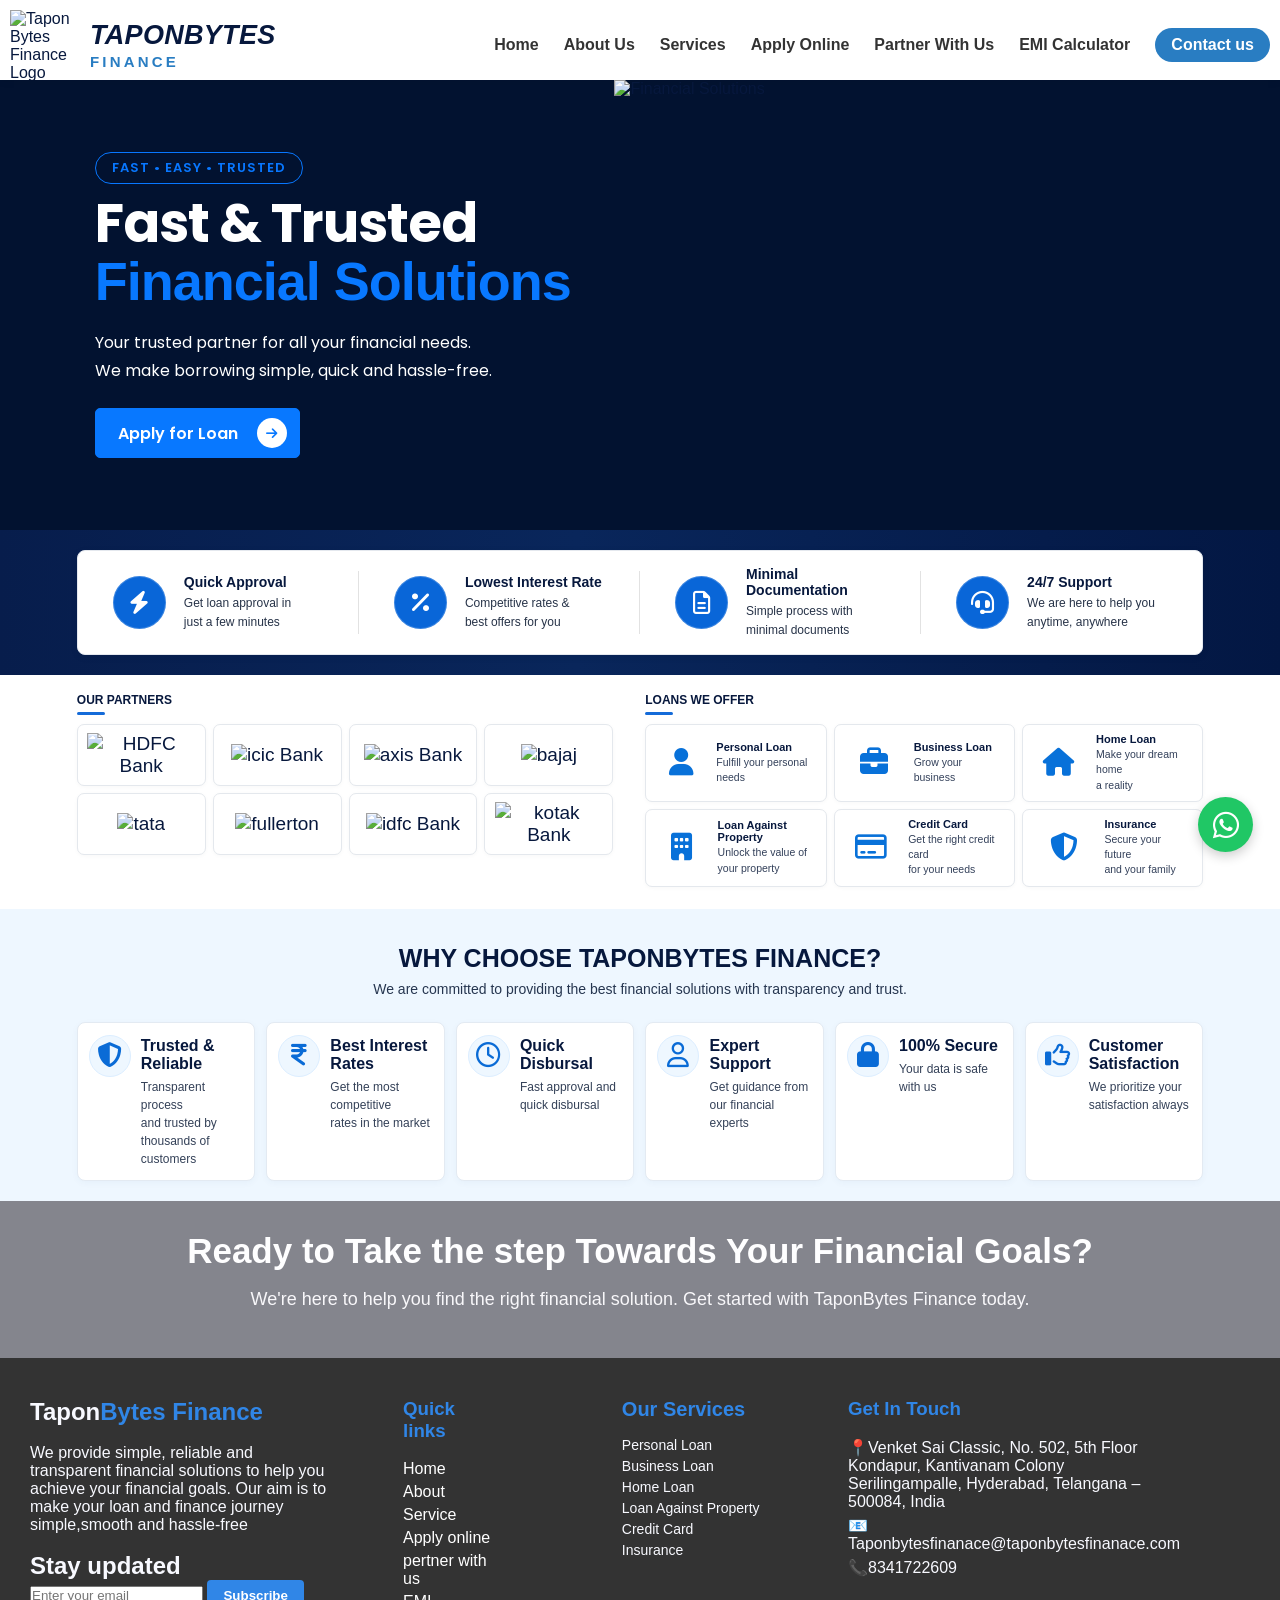
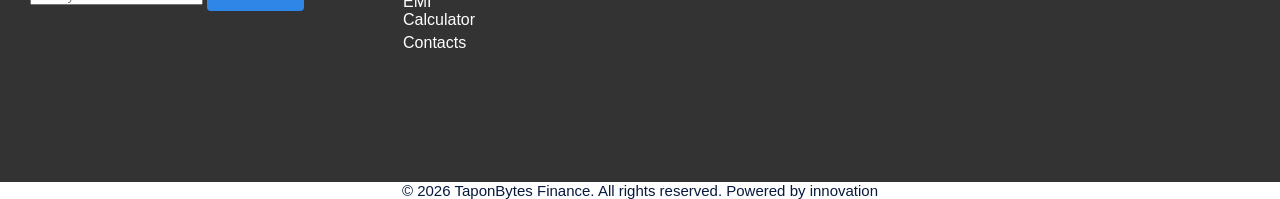
==== index.html @ bf4d99b8 "Add files via upload" ====
<!DOCTYPE html>
<html lang="en">

<head>
    <meta charset="UTF-8">
    <meta name="viewport" content="width=device-width, initial-scale=1.0">

    <title>Tapon Bytes Finance</title>

    <!-- Google Fonts -->
    <link href="https://fonts.googleapis.com/css2?family=Poppins:wght@400;500;600;700&display=swap"
        rel="stylesheet">

    <!-- Font Awesome -->
    <link rel="stylesheet"
        href="https://cdnjs.cloudflare.com/ajax/libs/font-awesome/6.5.0/css/all.min.css">

    <!-- CSS -->
    <link rel="stylesheet" href="style.css">

    <!-- Google Analytics -->
    <script async src="https://www.googletagmanager.com/gtag/js?id=G-P3LMZPN0XS"></script>
    <script>
        window.dataLayer = window.dataLayer || [];

        function gtag() {
            dataLayer.push(arguments);
        }

        gtag('js', new Date());
        gtag('config', 'G-P3LMZPN0XS');
    </script>
</head>

<body>
    <header>
        <div class="nav-bar">
            <!-- LOGO -->
            <div class="logo">
                <img src="img/logo-img.png" alt="Tapon Bytes Finance Logo" class="logo-image">

                <div class="logo-text">
                    <div class="brand-name">
                        <span>TAPON</span><span>BYTES</span>
                    </div>
                    <div class="brand-subtitle">
                        FINANCE
                    </div>
                </div>
            </div>


            <!-- HAMBURGER -->

            <div class="hamburger"
                onclick="toggleMenu()">
               <i class="fa-solid fa-bars"></i>
            </div>


            <!-- NAVIGATION LINKS -->

            <nav class="navbar-links"
                id="navLinks">
                <a class="a-element active"
                    href="#Home">
                    Home
                </a>

                <a class="a-element"
                    href="aboutus.html">
                    About Us
                </a>

                <a class="a-element"
                    href="#Services">
                    Services
                </a>

                <a class="a-element"
                    href="apply.html">
                    Apply Online
                </a>

                <a class="a-element"
                    href="partner.html">
                    Partner With Us
                </a>

                <a class="a-element"
                    href="EMI.html">
                    EMI Calculator
                </a>

                <a class="a-element"
                    href="contact.html">
                    Contact us
                </a>

               
            </nav>
        </div>
    </header>


    <!-- ========================= JAVASCRIPT ========================== -->

    <script>
        function toggleMenu() {
            document
                .getElementById("navLinks")
                .classList
                .toggle("show");
        }

    </script>
</body>
</html>

<!-- ======   HOME / HERO SECTION =============== -->

<section class="home-section" id="Home">
    <div class="home-container">

        <!-- LEFT CONTENT -->
        <div class="home-content">

            <div class="home-heading">
                FAST • EASY • TRUSTED
            </div>

            <h1>
                Fast &amp; Trusted
                <span>Financial Solutions</span>
            </h1>

            <p>
                Your trusted partner for all your financial needs.<br>
                We make borrowing simple, quick and hassle-free.
            </p>

            <div class="home-buttons">

                <a href="apply.html" class="apply-btn">
                    Apply for Loan
                    <span class="arrow-circle">
                        <i class="fa-solid fa-arrow-right"></i>
                    </span>
                </a>

            </div>

        </div>


        <!-- RIGHT IMAGE -->
        <div class="home-image">

            <img src="img/homebg-img.jpg"
                 alt="Financial Solutions"
                 class="hero-image">

        </div>

    </div>

</section>


    <!-- Google Font -->
    <link rel="preconnect" href="https://fonts.googleapis.com">
    <link rel="preconnect" href="https://fonts.gstatic.com" crossorigin>
    <link href="https://fonts.googleapis.com/css2?family=Poppins:wght@400;500;600;700&display=swap" rel="stylesheet">

    <!-- Font Awesome -->
    <link rel="stylesheet"
          href="https://cdnjs.cloudflare.com/ajax/libs/font-awesome/6.5.2/css/all.min.css">

    <link rel="stylesheet" href="style.css">
</head>

<body>

<!-- ================= TOP FEATURES ================= -->

<section class="top-area">

    <div class="feature-container">

        <div class="feature-item">
            <div class="feature-icon">
                <i class="fa-solid fa-bolt"></i>
            </div>

            <div class="feature-text">
                <h4>Quick Approval</h4>
                <p>Get loan approval in<br>just a few minutes</p>
            </div>
        </div>


        <div class="feature-item">
            <div class="feature-icon">
                <i class="fa-solid fa-percent"></i>
            </div>

            <div class="feature-text">
                <h4>Lowest Interest Rate</h4>
                <p>Competitive rates &<br>best offers for you</p>
            </div>
        </div>


        <div class="feature-item">
            <div class="feature-icon">
                <i class="fa-regular fa-file-lines"></i>
            </div>

            <div class="feature-text">
                <h4>Minimal Documentation</h4>
                <p>Simple process with<br>minimal documents</p>
            </div>
        </div>


        <div class="feature-item">
            <div class="feature-icon">
                <i class="fa-solid fa-headset"></i>
            </div>

            <div class="feature-text">
                <h4>24/7 Support</h4>
                <p>We are here to help you<br>anytime, anywhere</p>
            </div>
        </div>

    </div>

</section>


<!-- ================= PARTNERS + LOANS ================= -->

<section class="middle-section">

    <div class="middle-container">

        <!-- OUR PARTNERS -->

        <div class="partners-section" id="Services">


            <div class="section-title">
                <h3>OUR PARTNERS</h3>
                <span></span>
            </div>


            <div class="partners-grid">

                <div class="partner-card hdfc">
                        <img src = "img/hdfc-logo.jpg" alt="HDFC Bank">
                    
                </div>

                <div class="partner-card icici">
                    <img src = "img/icic-logo.png" alt="icic Bank">
                </div>

                <div class="partner-card axis">
                    <img src = "img/axis-logo (2).png" alt="axis Bank">
                </div>

                <div class="partner-card bajaj">
                    <img src = "img/bajaj -logo (2).png" alt="bajaj">
                </div>


                <div class="partner-card tata">
                    <img src = "img/tata-logo.webp" alt="tata">
                </div>

                <div class="partner-card fullerton">
                    <img src = "img/fullerton-logo.webp" alt="fullerton">

                </div>

                <div class="partner-card idfc">
                    <img src = "img/idfc-logo (2).jpg" alt="idfc Bank">
                </div>

                <div class="partner-card kotak">
                    <img src = "img/kotak-logo.png" alt="kotak Bank">
                </div>

            </div>

           
        </div>


        <!-- LOANS -->

        <div class="loans-section">

            <div class="section-title">
                <h3>LOANS WE OFFER</h3>
                <span></span>
            </div>


            <div class="loans-grid">

                <div class="loan-card">
                    <div class="loan-icon">
                        <i class="fa-solid fa-user"></i>
                    </div>

                    <div>
                        <h4>Personal Loan</h4>
                        <p>Fulfill your personal needs</p>
                    </div>
                </div>


                <div class="loan-card">
                    <div class="loan-icon">
                        <i class="fa-solid fa-briefcase"></i>
                    </div>

                    <div>
                        <h4>Business Loan</h4>
                        <p>Grow your business</p>
                    </div>
                </div>


                <div class="loan-card">
                    <div class="loan-icon">
                        <i class="fa-solid fa-house"></i>
                    </div>

                    <div>
                        <h4>Home Loan</h4>
                        <p>Make your dream home<br>a reality</p>
                    </div>
                </div>


                <div class="loan-card">
                    <div class="loan-icon">
                        <i class="fa-solid fa-building"></i>
                    </div>

                    <div>
                        <h4>Loan Against Property</h4>
                        <p>Unlock the value of<br>your property</p>
                    </div>
                </div>


                <div class="loan-card">
                    <div class="loan-icon">
                        <i class="fa-regular fa-credit-card"></i>
                    </div>

                    <div>
                        <h4>Credit Card</h4>
                        <p>Get the right credit card<br>for your needs</p>
                    </div>
                </div>


                <div class="loan-card">
                    <div class="loan-icon">
                        <i class="fa-solid fa-shield-halved"></i>
                    </div>

                    <div>
                        <h4>Insurance</h4>
                        <p>Secure your future<br>and your family</p>
                    </div>
                </div>

            </div>

        </div>

    </div>

</section>


 


<!-- ================= WHY CHOOSE US ================= -->

<section class="why-section">

    <div class="why-container">

        <div class="why-heading">

            <h2>WHY CHOOSE TAPONBYTES FINANCE?</h2>

            <p>
                We are committed to providing the best financial solutions
                with transparency and trust.
            </p>

        </div>


        <div class="benefits-grid">

            <div class="benefit-card">

                <div class="benefit-icon">
                    <i class="fa-solid fa-shield-halved"></i>
                </div>

                <div>
                    <h4>Trusted & Reliable</h4>
                    <p>
                        Transparent process<br>
                        and trusted by<br>
                        thousands of customers
                    </p>
                </div>

            </div>


            <div class="benefit-card">

                <div class="benefit-icon">
                    <i class="fa-solid fa-indian-rupee-sign"></i>
                </div>

                <div>
                    <h4>Best Interest Rates</h4>
                    <p>
                        Get the most competitive<br>
                        rates in the market
                    </p>
                </div>

            </div>


            <div class="benefit-card">

                <div class="benefit-icon">
                    <i class="fa-regular fa-clock"></i>
                </div>

                <div>
                    <h4>Quick Disbursal</h4>
                    <p>
                        Fast approval and<br>
                        quick disbursal
                    </p>
                </div>

            </div>


            <div class="benefit-card">

                <div class="benefit-icon">
                    <i class="fa-regular fa-user"></i>
                </div>

                <div>
                    <h4>Expert Support</h4>
                    <p>
                        Get guidance from<br>
                        our financial experts
                    </p>
                </div>

            </div>


            <div class="benefit-card">

                <div class="benefit-icon">
                    <i class="fa-solid fa-lock"></i>
                </div>

                <div>
                    <h4>100% Secure</h4>
                    <p>
                        Your data is safe<br>
                        with us
                    </p>
                </div>

            </div>


            <div class="benefit-card">

                <div class="benefit-icon">
                    <i class="fa-regular fa-thumbs-up"></i>
                </div>

                <div>
                    <h4>Customer Satisfaction</h4>
                    <p>
                        We prioritize your<br>
                        satisfaction always
                    </p>
                </div>

            </div>

        </div>

    </div>

</section>


<!-- ================= WHATSAPP ================= -->

<a href="#" class="whatsapp">
    <i class="fa-brands fa-whatsapp"></i>
</a>

<!-- Ready to start your project-->

<div class="Ready-to-start">
    <h2>Ready to Take the step Towards Your Financial Goals?</h2><br>
    <p>We're here to help you find the right financial solution. Get started with TaponBytes Finance today.</p><br>
  </div>
  
  <!--Footer-->
  <div class="Footer-container">
    <div class="Footer">
      <div class="Footer-heading Footer-1">
        <h2>Tapon<span>Bytes Finance</span></h2><br>
        <p>We provide simple, reliable and transparent financial solutions to help you achieve your financial goals. Our aim is to make your loan and finance journey simple,smooth and hassle-free</p><br>
  
        <div class="subscribe-container">
          <h2>Stay updated</h2>
          <form action="https://formsubmit.co/nfct.tap@gmail.com" method="POST" class="subscribe-form">
            <input type="email"  name="email" placeholder="Enter your email" required>
            
            <button class="subscribe-btn" type="submit">Subscribe</button>
  
            <!-- Hidden settings -->
            <input type="hidden" name="_next" value="https://www.taponbytes.com/thankyou.html">
            <input type="hidden" name="_captcha" value="false">
            <input type="hidden" name="_subject" value="🔔New Subscriber Alert">
          </form>
        </div>
      </div>
  
  
  <!--Quick links-->
  <div class="Footer-heading Footer-2">
    <h3>Quick links</h3><br>
    <ul>
      <li><a href=#Home>Home</a></li>
      <li><a href=aboutus.html>About</a></li>
      <li><a href=services>Service</a></li>
      <li><a href=Apply.html online>Apply online</a></li>
      <li><a href=partner.html with us>pertner with us</a></li>
      <li><a href=EMI.html calculator>EMI Calculator</a></li>
      <li><a href=contact.html>Contacts</a></li>
    </ul>
  </div>
  
  
  <div class="Footer-heading Footer-3">
    <h3>Our Services</h3><br>
    <ul>
      <li>Personal Loan</li>
      <li>Business Loan</li>
      <li>Home Loan</li>
      <li>Loan Against Property</li>
      <li>Credit Card</li>
      <li>Insurance</li>
    </ul>
  </div>
  
  
  <div class="Footer-heading Footer-4">
    <h3>Get In Touch</h3><br>
    <ul>
      <li>📍Venket Sai Classic, No. 502, 5th Floor Kondapur, Kantivanam Colony Serilingampalle, Hyderabad, Telangana – 500084, India</li>
      <li>📧 Taponbytesfinanace@taponbytesfinanace.com</li>
      <li>📞8341722609</li>
  
    </ul>
  </div>
  
  </div>
  </div>
  
  <div class="Footer-bottom">
    <p>© 2026 TaponBytes Finance. All rights reserved. Powered by innovation </p>
  </div>
    
    <script>
      const menu = document.querySelector('.navbar-links');
      const links = document.querySelectorAll('.a-element');
      const toggleBtn = document.querySelector('.hamburger'); // your hamburger button
    
      links.forEach(link => {
        link.addEventListener('click', () => {
         menu.classList.remove('show') //update hamburger icon
        });
      });
    </script>
---- style.css ----
/* =========================================================
   RESET AND BASE STYLES
========================================================= */

html,
body {
  margin: 0;
  padding: 0;
  overflow-x: hidden;
}

* {
  box-sizing: border-box;
  font-family: 'Segoe UI', sans-serif;
}

body {
  background: #f9f9f9;
}


/* =========================================================
   HEADER
========================================================= */

header {
  background-color: #ffffff;
  padding-left: 10px;
  padding-top: 10px;
  padding-right: 10px;
  box-shadow: 0 2px 8px rgba(0, 0, 0, 0.05);
  position: sticky;
  top: 0;
  z-index: 999;
}


/* =========================================================
   NAVBAR
========================================================= */

.nav-bar {
  display: flex;
  justify-content: space-between;
  align-items: center;
  flex-wrap: wrap;
}


/* =========================================================
   LOGO
========================================================= */

.logo {
  display: flex;
  align-items: center;
  gap: 10px;
}

.logo-image {
  width: 70px;
  height: 70px;
  object-fit: contain;
}

.logo-text {
  display: flex;
  flex-direction: column;
  align-items: flex-start;
}


/* TaponBytes */

.brand-name {
  display: flex;
  align-items: baseline;
  font-family: 'Montserrat', sans-serif;
  font-size: 27px;
  font-weight: 700;
  font-style: italic;
  line-height: 1;
  letter-spacing: 0.3px;
  white-space: nowrap;
}


/* Tapon */

.brand-name .tapon {
  color: #1768B3;
}


/* Bytes */

.brand-name .bytes {
  color: #1675C9;
}


/* Finance */

.brand-subtitle {
  margin-top: 5px;
  font-family: 'Montserrat', sans-serif;
  font-size: 15px;
  font-weight: 600;
  font-style: normal;
  line-height: 1;
  letter-spacing: 3.2px;
  color: #297DC2;
  text-transform: uppercase;
}


/* =========================================================
   HAMBURGER
========================================================= */

.hamburger {
  display: none;
  font-size: 28px;
  cursor: pointer;
  color: #333333;
}


/* =========================================================
   DESKTOP NAVIGATION
========================================================= */

.navbar-links {
  display: flex;
  align-items: center;
  gap: 25px;
}

.a-element {
  text-decoration: none;
  color: #333333;
  font-weight: bold;
  transition: color 0.3s ease;
}

.a-element:hover {
  color: rgb(41, 125, 194);
}


/* Login Button */

.a-element:last-child {
  background-color: rgb(41, 125, 194);
  color: #ffffff;
  padding: 8px 16px;
  border-radius: 30px;
  font-weight: bold;
  text-align: center;
}

.a-element:last-child:hover {
  background-color: #5b33ec;
}


/* =========================================================
   TABLET NAVBAR
   769px - 1024px
========================================================= */

@media screen and (min-width: 769px) and (max-width: 1024px) {

  header {
    padding-left: 15px;
    padding-right: 15px;
  }

  .nav-bar {
    flex-wrap: nowrap;
  }

  .logo {
    gap: 8px;
  }

  .logo-image {
    width: 60px;
    height: 60px;
  }

  .brand-name {
    font-size: 23px;
    letter-spacing: 0.2px;
  }

  .brand-subtitle {
    margin-top: 4px;
    font-size: 13px;
    letter-spacing: 2.7px;
  }

  .navbar-links {
    gap: 15px;
  }

  .a-element {
    font-size: 14px;
  }

  .a-element:last-child {
    padding: 7px 12px;
  }
}


/* =========================================================
   MOBILE NAVBAR
   Up to 768px
========================================================= */

@media screen and (max-width: 768px) {

  header {
    padding-left: 10px;
    padding-right: 10px;
  }

  .nav-bar {
    min-height: 65px;
    flex-wrap: nowrap;
  }

  .logo {
    gap: 6px;
    margin-right: auto;
  }

  .logo-image {
    width: 48px;
    height: 48px;
  }

  .brand-name {
    font-size: 20px;
    line-height: 1;
    letter-spacing: 0.1px;
  }

  .brand-subtitle {
    margin-top: 4px;
    font-size: 11px;
    letter-spacing: 2.2px;
  }

  .hamburger {
    display: block;
    margin-left: 15px;
    padding-right: 5px;
    font-size: 26px;
    cursor: pointer;
  }

  .navbar-links {
    display: none;
    flex-direction: column;
    position: absolute;
    top: 70px;
    right: 10px;

    background-color: #ffffff;

    width: 200px;
    padding: 20px;

    box-shadow: -2px 4px 8px rgba(0, 0, 0, 0.15);

    border-radius: 8px;
    z-index: 999;
    gap: 5px;
  }

  .navbar-links.show {
    display: flex;
  }

  .a-element {
    width: 100%;
    padding: 10px 0;
    text-align: center;
  }

  .a-element:last-child {
    width: 100%;
    text-align: center;
  }
}


/* =========================================================
   SMALL MOBILE NAVBAR
   Up to 400px
========================================================= */

@media screen and (max-width: 400px) {

  .logo {
    gap: 5px;
  }

  .logo-image {
    width: 42px;
    height: 42px;
  }

  .brand-name {
    font-size: 18px;
    letter-spacing: 0;
  }

  .brand-subtitle {
    margin-top: 3px;
    font-size: 10px;
    letter-spacing: 1.8px;
  }

  .hamburger {
    font-size: 24px;
  }

  .navbar-links {
    width: 180px;
  }
}


/* =========================================================
   HOME / HERO SECTION
========================================================= */

.home-section {
  width: 100%;
  min-height: 450px;
  background-color: #021230;
  position: relative;
  overflow: hidden;
}

.home-container {
  width: 100%;
  max-width: 1536px;
  min-height: 450px;
  margin: 0 auto;

  display: flex;
  align-items: center;
  position: relative;
}


/* LEFT CONTENT */

.home-content {
  width: 50%;
  padding-left: 7.4%;
  position: relative;
  z-index: 5;
}


/* Small Badge */

.home-heading {
  display: inline-block;

  border: 1px solid #0877ff;
  border-radius: 20px;

  padding: 5px 16px;

  color: #0877ff;

  font-family: 'Poppins', sans-serif;
  font-size: 13px;
  font-weight: 600;

  letter-spacing: 1px;

  margin-bottom: 10px;
}


/* Main Heading */

.home-content h1 {
  margin: 0;

  color: #ffffff;

  font-family: 'Poppins', sans-serif;

  font-size: 54px;
  line-height: 1.08;

  font-weight: 700;

  letter-spacing: -1px;
}

.home-content h1 span {
  display: block;
  color: #0878ff;
  font-weight: 700;
}


/* Description */

.home-content p {
  margin-top: 18px;
  margin-bottom: 22px;

  color: #ffffff;

  font-family: 'Poppins', sans-serif;

  font-size: 16px;
  line-height: 1.8;

  font-weight: 400;
}


/* =========================================================
   HOME BUTTONS
========================================================= */

.home-buttons {
  display: flex;
  align-items: center;
  gap: 25px;
}


/* Apply Button */

.apply-btn {
  min-width: 205px;
  height: 50px;

  padding: 0 12px 0 22px;

  display: flex;
  align-items: center;
  justify-content: space-between;

  background: #0878ff;
  color: #ffffff;

  border: 1px solid #0878ff;
  border-radius: 5px;

  text-decoration: none;

  font-family: 'Poppins', sans-serif;
  font-size: 16px;
  font-weight: 600;

  transition: 0.3s ease;
}

.apply-btn:hover {
  background: #0066df;
}


/* Arrow Circle */

.arrow-circle {
  width: 30px;
  height: 30px;

  border-radius: 50%;

  background: #ffffff;

  display: flex;
  align-items: center;
  justify-content: center;

  color: #0878ff;

  font-size: 13px;
}


/* Eligibility Button */

.eligibility-btn {
  min-width: 215px;
  height: 50px;

  padding: 0 12px 0 22px;

  display: flex;
  align-items: center;
  justify-content: space-between;

  background: transparent;

  color: #ffffff;

  border: 1px solid #0878ff;
  border-radius: 5px;

  text-decoration: none;

  font-family: 'Poppins', sans-serif;
  font-size: 16px;
  font-weight: 500;

  transition: 0.3s ease;
}

.eligibility-btn:hover {
  background: rgba(8, 120, 255, 0.15);
}




/* =========================================================
   HOME IMAGE
========================================================= */

.home-image {
  width: 52%;
  height: 450px;

  position: absolute;
  right: 0;
  top: 0;

  display: flex;
  align-items: center;
  justify-content: flex-end;
}

.hero-image {
  width: 100%;
  height: 100%;

  object-fit: cover;
  object-position: center;

  display: block;
}


/* =========================================================
   HOME TABLET
   769px - 1024px
========================================================= */

@media screen and (min-width: 769px) and (max-width: 1024px) {

  .home-section {
    min-height: 420px;
  }

  .home-container {
    min-height: 420px;
  }

  .home-content {
    width: 56%;
    padding-left: 5%;
    z-index: 10;
  }

  .home-heading {
    font-size: 11px;
    padding: 4px 12px;
    margin-bottom: 8px;
  }

  .home-content h1 {
    font-size: 40px;
    line-height: 1.1;
  }

  .home-content p {
    font-size: 14px;
    line-height: 1.6;

    margin-top: 15px;
    margin-bottom: 20px;
  }

  .home-buttons {
    gap: 12px;
  }

  .apply-btn,
  .eligibility-btn {
    min-width: 170px;
    height: 45px;

    font-size: 13px;
    padding-left: 15px;
  }

  .arrow-circle,
  .calculator-circle {
    width: 26px;
    height: 26px;

    font-size: 11px;
  }

 
}


/* =========================================================
   HOME MOBILE
   0px - 768px
========================================================= */

@media screen and (max-width: 768px) {

  .home-section {
    min-height: auto;
    background: #061d4f;
  }

  .home-container {
    min-height: auto;

    display: flex;
    flex-direction: column;

    align-items: stretch;
  }

  .home-content {
    width: 100%;

    padding: 45px 25px 30px;

    text-align: center;

    z-index: 10;
  }

  .home-heading {
    font-size: 10px;

    padding: 4px 12px;

    margin-bottom: 12px;
  }

  .home-content h1 {
    font-size: 34px;

    line-height: 1.15;

    letter-spacing: -0.5px;
  }

  .home-content h1 span {
    margin-top: 2px;
  }

  .home-content p {
    font-size: 14px;

    line-height: 1.7;

    margin-top: 15px;
    margin-bottom: 25px;
  }

  .home-content p br {
    display: none;
  }

  .home-buttons {
    width: 100%;

    display: flex;

    flex-direction: column;

    align-items: center;

    gap: 12px;
  }

  .apply-btn,
  .eligibility-btn {
    width: 230px;

    min-width: 230px;

    height: 48px;

    font-size: 14px;
  }

  
}


/* =========================================================
   HOME SMALL MOBILE
========================================================= */

@media screen and (max-width: 400px) {

  .home-content {
    padding: 35px 18px 25px;
  }

  .home-content h1 {
    font-size: 29px;
  }

  .home-content p {
    font-size: 13px;
  }

  .apply-btn,
  .eligibility-btn {
    width: 215px;
    min-width: 215px;
  }
}


/* =========================================================
   GLOBAL RESET FOR MAIN CONTENT
========================================================= */

* {
  margin: 0;
  padding: 0;
  box-sizing: border-box;
}

body {
  font-family: "Poppins", sans-serif;
  color: #07183d;
  background: #ffffff;
}

a {
  text-decoration: none;
}

button {
  font-family: inherit;
}


/* =========================================================
   TOP FEATURES
========================================================= */

.top-area {
  min-height: 120px;

  padding: 20px 6%;

  background:
    linear-gradient(
      90deg,
      #071d4c 0%,
      #09265b 45%,
      #031743 100%
    );
}

.feature-container {
  max-width: 1360px;
  min-height: 100px;

  margin: 0 auto;

  background: #ffffff;

  border: 1px solid #e4e8ee;
  border-radius: 8px;

  display: grid;

  grid-template-columns: repeat(4, 1fr);

  box-shadow: 0 2px 8px rgba(0, 0, 0, 0.06);
}

.feature-item {
  display: flex;
  align-items: center;

  padding: 15px 35px;

  position: relative;
}

.feature-item:not(:last-child)::after {
  content: "";

  position: absolute;

  right: 0;
  top: 20px;
  bottom: 20px;

  width: 1px;

  background: #e2e2e2;
}

.feature-icon {
  width: 53px;
  height: 53px;

  min-width: 53px;

  border-radius: 50%;

  background: #0966d8;

  display: flex;
  align-items: center;
  justify-content: center;

  color: white;

  font-size: 23px;

  margin-right: 18px;

  box-shadow:
    inset 0 0 0 1px rgba(255,255,255,.2);
}

.feature-text h4 {
  font-size: 14px;
  font-weight: 700;

  color: #07183d;

  margin-bottom: 4px;
}

.feature-text p {
  font-size: 12px;

  line-height: 1.55;

  color: #273348;
}


/* =========================================================
   MIDDLE SECTION
========================================================= */

.middle-section {
  background: #ffffff;

  padding: 18px 6% 22px;
}

.middle-container {
  max-width: 1360px;

  margin: 0 auto;

  display: grid;

  grid-template-columns:
    minmax(0, 1fr)
    minmax(0, 1.04fr);

  gap: 32px;
}


/* =========================================================
   SECTION TITLE
========================================================= */

.section-title {
  margin-bottom: 9px;
}

.section-title h3 {
  font-size: 12px;

  font-weight: 700;

  color: #07183d;

  margin-bottom: 5px;
}

.section-title span {
  display: block;

  width: 28px;
  height: 3px;

  background: #146bd9;

  border-radius: 5px;
}


/* =========================================================
   PARTNERS
========================================================= */

.partners-grid {
  display: grid;

  grid-template-columns: repeat(4, 1fr);

  gap: 7px;
}

.partner-card {
  height: 62px;

  border: 1px solid #e4e8ed;

  border-radius: 7px;

  background: #ffffff;

  display: flex;
  align-items: center;
  justify-content: center;

  text-align: center;

  box-shadow: 0 1px 4px rgba(0,0,0,.03);

  font-size: 19px;
}

.partner-card strong {
  font-weight: 700;
}

.partner-card small {
  display: block;

  font-size: 12px;
}

.partner-card img {
  max-width: 85%;
  max-height: 180px;

  object-fit: contain;
}


/* =========================================================
   LOANS
========================================================= */

.loans-grid {
  display: grid;

  grid-template-columns: repeat(3, 1fr);

  gap: 7px;
}

.loan-card {
  min-height: 62px;

  border: 1px solid #e4e8ed;

  border-radius: 7px;

  padding: 8px 12px;

  display: flex;
  align-items: center;

  background: #ffffff;

  box-shadow: 0 1px 4px rgba(0,0,0,.03);
}

.loan-icon {
  width: 58px;

  min-width: 28px;

  font-size: 28px;

  color: #0871d9;

  margin-right: 12px;

  text-align: center;
}

.loan-card h4 {
  font-size: 11px;

  font-weight: 700;

  color: #07183d;

  margin-bottom: 2px;
}

.loan-card p {
  font-size: 10.5px;

  line-height: 1.45;

  color: #33405a;
}


/* =========================================================
   WHY CHOOSE SECTION
========================================================= */

.why-section {
  background: #eef7ff;

  /*
     THIS IS THE IMPORTANT CHANGE:
     More space above the heading.
  */
  padding: 35px 6% 20px;
}

.why-container {
  max-width: 1360px;

  margin: 0 auto;
}

.why-heading {
  text-align: center;

  margin-bottom: 25px;
}

.why-heading h2 {
  font-size: 25px;

  font-weight: 700;

  color: #06183d;

  margin: 0 0 8px;
}

.why-heading p {
  font-size: 14px;

  color: #263650;

  margin: 0;
}


/* =========================================================
   BENEFITS
========================================================= */

.benefits-grid {
  display: grid;

  grid-template-columns: repeat(6, 1fr);

  gap: 11px;
}

.benefit-card {
  min-height: 95px;

  background: #ffffff;

  border: 1px solid #e3eaf2;

  border-radius: 8px;

  display: flex;

  align-items: flex-start;

  padding: 12px 11px;

  box-shadow:
    0 2px 7px rgba(31, 82, 130, .04);
}

.benefit-icon {
  width: 42px;
  height: 42px;

  min-width: 42px;

  border-radius: 50%;

  background: #eef7ff;

  border: 1px solid #dceeff;

  color: #0a6bd6;

  display: flex;
  align-items: center;
  justify-content: center;

  font-size: 25px;

  margin-right: 10px;
}

.benefit-card h4 {
  font-size: 16px;

  font-weight: 700;

  color: #07183d;

  margin: 2px 0 5px;
}

.benefit-card p {
  font-size: 12px;

  line-height: 1.5;

  color: #344158;
}


/* =========================================================
   WHATSAPP
========================================================= */

.whatsapp {
  position: fixed;

  right: 27px;
  bottom: 48px;

  width: 55px;
  height: 55px;

  border-radius: 50%;

  background: #20c765;

  color: white;

  display: flex;
  align-items: center;
  justify-content: center;

  font-size: 30px;

  box-shadow:
    0 4px 12px rgba(0,0,0,.2);

  z-index: 1000;
}

.whatsapp:hover {
  transform: scale(1.06);
}





/* =========================================================
   LARGE TABLET
   1024px - 1200px
========================================================= */

@media (max-width: 1200px) {

  .top-area,
  .middle-section,
  .why-section {
    padding-left: 3%;
    padding-right: 3%;
  }

  /*
     Keep proper top gap for WHY section
  */
  .why-section {
    padding-top: 35px;
  }

  .feature-item {
    padding: 15px 20px;
  }

  .feature-icon {
    width: 48px;
    height: 48px;

    min-width: 48px;

    font-size: 20px;

    margin-right: 12px;
  }

  .feature-text h4 {
    font-size: 12px;
  }

  .feature-text p {
    font-size: 10px;
  }

  .middle-container {
    gap: 18px;
  }

  .benefit-card {
    padding: 10px 8px;
  }

  .benefit-icon {
    width: 35px;
    height: 35px;

    min-width: 35px;

    font-size: 15px;

    margin-right: 7px;
  }
}


/* =========================================================
   TABLET
   768px - 1023px
========================================================= */

@media (max-width: 1023px) {

  .top-area {
    padding: 15px 2%;
  }

  .feature-container {
    grid-template-columns: repeat(2, 1fr);

    min-height: auto;
  }

  .feature-item {
    min-height: 82px;

    padding: 12px 20px;
  }

  .feature-item:nth-child(2)::after {
    display: none;
  }

  .feature-item:nth-child(3)::after {
    display: block;
  }

  .middle-section {
    padding: 20px 3%;
  }

  .middle-container {
    grid-template-columns: 1fr;

    gap: 25px;
  }

  .partners-grid {
    grid-template-columns: repeat(4, 1fr);
  }

  .loans-grid {
    grid-template-columns: repeat(3, 1fr);
  }

  .benefits-grid {
    grid-template-columns: repeat(3, 1fr);

    gap: 10px;
  }

  .benefit-card {
    min-height: 90px;
  }

  .why-section {
    padding: 35px 3% 20px;
  }

  .why-heading h2 {
    font-size: 19px;
  }

  .whatsapp {
    width: 50px;
    height: 50px;

    right: 18px;
    bottom: 20px;

    font-size: 27px;
  }
}


/* =========================================================
   MOBILE
   767px AND BELOW
========================================================= */

@media (max-width: 767px) {

  /* TOP FEATURES */

  .top-area {
    padding: 10px 12px;
  }

  .feature-container {
    grid-template-columns: 1fr;

    border-radius: 8px;
  }

  .feature-item {
    min-height: 72px;

    padding: 10px 16px;
  }

  .feature-item:not(:last-child)::after {
    left: 16px;
    right: 16px;

    top: auto;
    bottom: 0;

    width: auto;
    height: 1px;
  }

  .feature-icon {
    width: 43px;
    height: 43px;

    min-width: 43px;

    font-size: 18px;

    margin-right: 13px;
  }

  .feature-text h4 {
    font-size: 12px;
  }

  .feature-text p {
    font-size: 10px;

    line-height: 1.45;
  }


  /* MIDDLE */

  .middle-section {
    padding: 18px 12px;
  }

  .middle-container {
    display: block;
  }

  .partners-section {
    margin-bottom: 25px;
  }

  
  .section-title h3 {
    font-size: 11px;
  }


  /* PARTNERS */

  .partners-grid {
    grid-template-columns: repeat(2, 1fr);

    gap: 7px;
  }

  .partner-card {
    height: 58px;

    font-size: 12px;
  }

  .partners-button {
    height: 31px;

    font-size: 10px;
  }


  /* LOANS */

  .loans-grid {
    grid-template-columns: repeat(2, 1fr);

    gap: 7px;
  }

  .loan-card {
    min-height: 70px;

    padding: 8px;
  }

  .loan-icon {
    width: 25px;
    min-width: 25px;

    font-size: 18px;

    margin-right: 7px;
  }

  .loan-card h4 {
    font-size: 10px;
  }

  .loan-card p {
    font-size: 8px;
  }


  /* =====================================================
     WHY CHOOSE MOBILE
  ===================================================== */

  .why-section {
    /*
       Proper gap between the top border
       and WHY CHOOSE heading
    */
    padding: 30px 12px 20px;
  }

  .why-heading {
    margin-bottom: 16px;
  }

  .why-heading h2 {
    font-size: 17px;

    /*
       IMPORTANT:
       Changed from 3.4 to normal line-height
    */
    line-height: 1.4;

    margin: 0 0 6px;
  }

  .why-heading p {
    font-size: 9px;

    line-height: 1.5;

    margin: 0;
  }


  /* BENEFITS */

  .benefits-grid {
    grid-template-columns: 1fr 1fr;

    gap: 8px;
  }

  .benefit-card {
    min-height: 112px;

    padding: 9px;
  }

  .benefit-icon {
    width: 35px;
    height: 35px;

    min-width: 35px;

    font-size: 14px;

    margin-right: 7px;
  }

  .benefit-card h4 {
    font-size: 9.5px;

    margin-bottom: 4px;
  }

  .benefit-card p {
    font-size: 8px;

    line-height: 1.45;
  }


  /* WHATSAPP */

  .whatsapp {
    width: 46px;
    height: 46px;

    right: 14px;
    bottom: 15px;

    font-size: 24px;
  }
}


/* =========================================================
   SMALL MOBILE
   400px AND BELOW
========================================================= */

@media (max-width: 400px) {

  .partners-grid {
    grid-template-columns: 1fr 1fr;
  }

  .loans-grid {
    grid-template-columns: 1fr;
  }

  .benefits-grid {
    grid-template-columns: 1fr;
  }

  .benefit-card {
    min-height: 80px;
  }

  /*
     Small mobile WHY spacing
  */

  .why-section {
    padding: 25px 12px 20px;
  }

  .why-heading h2 {
    font-size: 16px;
    line-height: 1.4;
    margin-bottom: 6px;
  }

  .why-heading p {
    font-size: 8.5px;
  }
}


/* =========================================================
   READY TO START
========================================================= */

.Ready-to-start {
  text-align: center;

  margin: 0;

  padding: 30px 30px;

  background-color: #84858d;

  background-size: 100%;

  background-image:
    url("https://images.freecreatives.com/wp-content/uploads/2016/04/Website-Backgrounds-For-Desktop.jpg");
}

.Ready-to-start h2 {
  font-size: 35px;

  color: #fefeff;
}

.Ready-to-start p {
  font-size: 18px;

  color: #f8f7fa;
}

.Ready-to-start .btn {
  display: inline-block;

  padding: 10px 10px;

  border: 2px solid #5b33ec;

  border-radius: 16px;

  margin: 10px;

  font-weight: bold;

  text-decoration: none;
}

.Ready-button .primary {
  background-color: white;

  color: #5b33ec;
}


/* Ready Section Mobile */

@media (max-width: 768px) {

  .Ready-to-start {
    text-align: center;

    margin: 0;

    padding: 30px 30px;

    background-color: #3086e7;
  }

  .Ready-to-start h2 {
    font-size: 35px;
  }

  .Ready-to-start p {
    font-size: 18px;
  }

  .Ready-to-start .btn {
    display: inline-block;

    padding: 10px 10px;

    border: 2px solid #3086e7;

    border-radius: 16px;

    margin: 10px;

    font-weight: bold;

    text-decoration: none;
  }

  .Ready-button .primary {
    background-color: white;

    color: #3086e7;
  }
}


/* =========================================================
   FOOTER
========================================================= */

.Footer-container {
  background-color: #333;

  padding-bottom: 4rem;
}

.Footer {
  width: 100%;

  height: 40vh;

  color: #f8f9ff;

  display: flex;

  flex-wrap: nowrap;

  padding-right: 100px;
  padding-left: 30px;
  padding-top: 20px;
}

.Footer-heading {
  display: flex;

  flex-direction: column;

  padding-top: 20px;
}

ul {
  list-style-type: none;

  margin-bottom: 10px;
}

.Footer-1 span {
  color: #3086e7;
}

.subscribe-btn {
  background-color: #3086e7;

  color: white;

  border: none;

  padding: 8px 16px;

  border-radius: 4px;

  cursor: pointer;

  font-weight: bold;

  transition: background-color 0.3s ease;
}

.subscribe-btn:hover {
  background-color: #3086e7;
}

.Footer-1 p {
  width: 80%;
}

.para {
  font-size: 12px;
}

.btnsecondary {
  color: white;

  border: 2px solid #3086e7;

  background-color: #3086e7;

  border-radius: 10px;

  padding: 3px 3px;
}


/* Footer Quick Links */

.Footer-2 {
  font-size: 16px;

  width: 30%;
}

.Footer-2 h3 {
  color: #3086e7;
}

.Footer-2 ul li {
  margin-bottom: 5px;
}

.Footer-2 ul li a {
  color: #fff;

  text-decoration: none;
}


/* Footer Services */

.Footer-3 {
  font-size: 14px;

  padding-left: 120px;

  width: 70%;
}

.Footer-3 ul li {
  margin-bottom: 5px;
}

.Footer-3 h3 {
  color: #3086e7;

  font-size: 20px;
}


/* Footer Contact */

.Footer-4 {
  padding-left: 30px;
}

.Footer-4 ul li {
  margin-bottom: 5px;
}

.Footer-4 h3 {
  color: #3086e7;
}


/* Social Icons */

.img-icon {
  width: 25px;

  height: 25px;

  margin-right: 10px;
}

a {
  text-decoration: none;
}


/* Footer Bottom */

.Footer-bottom {
  height: 15%;

  text-align: center;

  font-size: 15px;
}


/* =========================================================
   FOOTER MOBILE
========================================================= */

@media (max-width: 768px) {

  .Footer {
    height: 30%;

    flex-direction: column;
  }

  .Footer-1 {
    width: 150%;
  }

  .Footer-2 {
    width: 120%;
  }

  .Footer-3 {
    width: 120%;

    padding-left: 3px;
  }

  .Footer-4 {
    padding-left: 3px;

    width: 140%;
  }

  .Footer-bottom {
    height: 15%;

    text-align: center;

    font-size: 10px;
  }
}
---- style.css ----
/* =========================================================
   RESET AND BASE STYLES
========================================================= */

html,
body {
  margin: 0;
  padding: 0;
  overflow-x: hidden;
}

* {
  box-sizing: border-box;
  font-family: 'Segoe UI', sans-serif;
}

body {
  background: #f9f9f9;
}


/* =========================================================
   HEADER
========================================================= */

header {
  background-color: #ffffff;
  padding-left: 10px;
  padding-top: 10px;
  padding-right: 10px;
  box-shadow: 0 2px 8px rgba(0, 0, 0, 0.05);
  position: sticky;
  top: 0;
  z-index: 999;
}


/* =========================================================
   NAVBAR
========================================================= */

.nav-bar {
  display: flex;
  justify-content: space-between;
  align-items: center;
  flex-wrap: wrap;
}


/* =========================================================
   LOGO
========================================================= */

.logo {
  display: flex;
  align-items: center;
  gap: 10px;
}

.logo-image {
  width: 70px;
  height: 70px;
  object-fit: contain;
}

.logo-text {
  display: flex;
  flex-direction: column;
  align-items: flex-start;
}


/* TaponBytes */

.brand-name {
  display: flex;
  align-items: baseline;
  font-family: 'Montserrat', sans-serif;
  font-size: 27px;
  font-weight: 700;
  font-style: italic;
  line-height: 1;
  letter-spacing: 0.3px;
  white-space: nowrap;
}


/* Tapon */

.brand-name .tapon {
  color: #1768B3;
}


/* Bytes */

.brand-name .bytes {
  color: #1675C9;
}


/* Finance */

.brand-subtitle {
  margin-top: 5px;
  font-family: 'Montserrat', sans-serif;
  font-size: 15px;
  font-weight: 600;
  font-style: normal;
  line-height: 1;
  letter-spacing: 3.2px;
  color: #297DC2;
  text-transform: uppercase;
}


/* =========================================================
   HAMBURGER
========================================================= */

.hamburger {
  display: none;
  font-size: 28px;
  cursor: pointer;
  color: #333333;
}


/* =========================================================
   DESKTOP NAVIGATION
========================================================= */

.navbar-links {
  display: flex;
  align-items: center;
  gap: 25px;
}

.a-element {
  text-decoration: none;
  color: #333333;
  font-weight: bold;
  transition: color 0.3s ease;
}

.a-element:hover {
  color: rgb(41, 125, 194);
}


/* Login Button */

.a-element:last-child {
  background-color: rgb(41, 125, 194);
  color: #ffffff;
  padding: 8px 16px;
  border-radius: 30px;
  font-weight: bold;
  text-align: center;
}

.a-element:last-child:hover {
  background-color: #5b33ec;
}


/* =========================================================
   TABLET NAVBAR
   769px - 1024px
========================================================= */

@media screen and (min-width: 769px) and (max-width: 1024px) {

  header {
    padding-left: 15px;
    padding-right: 15px;
  }

  .nav-bar {
    flex-wrap: nowrap;
  }

  .logo {
    gap: 8px;
  }

  .logo-image {
    width: 60px;
    height: 60px;
  }

  .brand-name {
    font-size: 23px;
    letter-spacing: 0.2px;
  }

  .brand-subtitle {
    margin-top: 4px;
    font-size: 13px;
    letter-spacing: 2.7px;
  }

  .navbar-links {
    gap: 15px;
  }

  .a-element {
    font-size: 14px;
  }

  .a-element:last-child {
    padding: 7px 12px;
  }
}


/* =========================================================
   MOBILE NAVBAR
   Up to 768px
========================================================= */

@media screen and (max-width: 768px) {

  header {
    padding-left: 10px;
    padding-right: 10px;
  }

  .nav-bar {
    min-height: 65px;
    flex-wrap: nowrap;
  }

  .logo {
    gap: 6px;
    margin-right: auto;
  }

  .logo-image {
    width: 48px;
    height: 48px;
  }

  .brand-name {
    font-size: 20px;
    line-height: 1;
    letter-spacing: 0.1px;
  }

  .brand-subtitle {
    margin-top: 4px;
    font-size: 11px;
    letter-spacing: 2.2px;
  }

  .hamburger {
    display: block;
    margin-left: 15px;
    padding-right: 5px;
    font-size: 26px;
    cursor: pointer;
  }

  .navbar-links {
    display: none;
    flex-direction: column;
    position: absolute;
    top: 70px;
    right: 10px;

    background-color: #ffffff;

    width: 200px;
    padding: 20px;

    box-shadow: -2px 4px 8px rgba(0, 0, 0, 0.15);

    border-radius: 8px;
    z-index: 999;
    gap: 5px;
  }

  .navbar-links.show {
    display: flex;
  }

  .a-element {
    width: 100%;
    padding: 10px 0;
    text-align: center;
  }

  .a-element:last-child {
    width: 100%;
    text-align: center;
  }
}


/* =========================================================
   SMALL MOBILE NAVBAR
   Up to 400px
========================================================= */

@media screen and (max-width: 400px) {

  .logo {
    gap: 5px;
  }

  .logo-image {
    width: 42px;
    height: 42px;
  }

  .brand-name {
    font-size: 18px;
    letter-spacing: 0;
  }

  .brand-subtitle {
    margin-top: 3px;
    font-size: 10px;
    letter-spacing: 1.8px;
  }

  .hamburger {
    font-size: 24px;
  }

  .navbar-links {
    width: 180px;
  }
}


/* =========================================================
   HOME / HERO SECTION
========================================================= */

.home-section {
  width: 100%;
  min-height: 450px;
  background-color: #021230;
  position: relative;
  overflow: hidden;
}

.home-container {
  width: 100%;
  max-width: 1536px;
  min-height: 450px;
  margin: 0 auto;

  display: flex;
  align-items: center;
  position: relative;
}


/* LEFT CONTENT */

.home-content {
  width: 50%;
  padding-left: 7.4%;
  position: relative;
  z-index: 5;
}


/* Small Badge */

.home-heading {
  display: inline-block;

  border: 1px solid #0877ff;
  border-radius: 20px;

  padding: 5px 16px;

  color: #0877ff;

  font-family: 'Poppins', sans-serif;
  font-size: 13px;
  font-weight: 600;

  letter-spacing: 1px;

  margin-bottom: 10px;
}


/* Main Heading */

.home-content h1 {
  margin: 0;

  color: #ffffff;

  font-family: 'Poppins', sans-serif;

  font-size: 54px;
  line-height: 1.08;

  font-weight: 700;

  letter-spacing: -1px;
}

.home-content h1 span {
  display: block;
  color: #0878ff;
  font-weight: 700;
}


/* Description */

.home-content p {
  margin-top: 18px;
  margin-bottom: 22px;

  color: #ffffff;

  font-family: 'Poppins', sans-serif;

  font-size: 16px;
  line-height: 1.8;

  font-weight: 400;
}


/* =========================================================
   HOME BUTTONS
========================================================= */

.home-buttons {
  display: flex;
  align-items: center;
  gap: 25px;
}


/* Apply Button */

.apply-btn {
  min-width: 205px;
  height: 50px;

  padding: 0 12px 0 22px;

  display: flex;
  align-items: center;
  justify-content: space-between;

  background: #0878ff;
  color: #ffffff;

  border: 1px solid #0878ff;
  border-radius: 5px;

  text-decoration: none;

  font-family: 'Poppins', sans-serif;
  font-size: 16px;
  font-weight: 600;

  transition: 0.3s ease;
}

.apply-btn:hover {
  background: #0066df;
}


/* Arrow Circle */

.arrow-circle {
  width: 30px;
  height: 30px;

  border-radius: 50%;

  background: #ffffff;

  display: flex;
  align-items: center;
  justify-content: center;

  color: #0878ff;

  font-size: 13px;
}


/* Eligibility Button */

.eligibility-btn {
  min-width: 215px;
  height: 50px;

  padding: 0 12px 0 22px;

  display: flex;
  align-items: center;
  justify-content: space-between;

  background: transparent;

  color: #ffffff;

  border: 1px solid #0878ff;
  border-radius: 5px;

  text-decoration: none;

  font-family: 'Poppins', sans-serif;
  font-size: 16px;
  font-weight: 500;

  transition: 0.3s ease;
}

.eligibility-btn:hover {
  background: rgba(8, 120, 255, 0.15);
}




/* =========================================================
   HOME IMAGE
========================================================= */

.home-image {
  width: 52%;
  height: 450px;

  position: absolute;
  right: 0;
  top: 0;

  display: flex;
  align-items: center;
  justify-content: flex-end;
}

.hero-image {
  width: 100%;
  height: 100%;

  object-fit: cover;
  object-position: center;

  display: block;
}


/* =========================================================
   HOME TABLET
   769px - 1024px
========================================================= */

@media screen and (min-width: 769px) and (max-width: 1024px) {

  .home-section {
    min-height: 420px;
  }

  .home-container {
    min-height: 420px;
  }

  .home-content {
    width: 56%;
    padding-left: 5%;
    z-index: 10;
  }

  .home-heading {
    font-size: 11px;
    padding: 4px 12px;
    margin-bottom: 8px;
  }

  .home-content h1 {
    font-size: 40px;
    line-height: 1.1;
  }

  .home-content p {
    font-size: 14px;
    line-height: 1.6;

    margin-top: 15px;
    margin-bottom: 20px;
  }

  .home-buttons {
    gap: 12px;
  }

  .apply-btn,
  .eligibility-btn {
    min-width: 170px;
    height: 45px;

    font-size: 13px;
    padding-left: 15px;
  }

  .arrow-circle,
  .calculator-circle {
    width: 26px;
    height: 26px;

    font-size: 11px;
  }

 
}


/* =========================================================
   HOME MOBILE
   0px - 768px
========================================================= */

@media screen and (max-width: 768px) {

  .home-section {
    min-height: auto;
    background: #061d4f;
  }

  .home-container {
    min-height: auto;

    display: flex;
    flex-direction: column;

    align-items: stretch;
  }

  .home-content {
    width: 100%;

    padding: 45px 25px 30px;

    text-align: center;

    z-index: 10;
  }

  .home-heading {
    font-size: 10px;

    padding: 4px 12px;

    margin-bottom: 12px;
  }

  .home-content h1 {
    font-size: 34px;

    line-height: 1.15;

    letter-spacing: -0.5px;
  }

  .home-content h1 span {
    margin-top: 2px;
  }

  .home-content p {
    font-size: 14px;

    line-height: 1.7;

    margin-top: 15px;
    margin-bottom: 25px;
  }

  .home-content p br {
    display: none;
  }

  .home-buttons {
    width: 100%;

    display: flex;

    flex-direction: column;

    align-items: center;

    gap: 12px;
  }

  .apply-btn,
  .eligibility-btn {
    width: 230px;

    min-width: 230px;

    height: 48px;

    font-size: 14px;
  }

  
}


/* =========================================================
   HOME SMALL MOBILE
========================================================= */

@media screen and (max-width: 400px) {

  .home-content {
    padding: 35px 18px 25px;
  }

  .home-content h1 {
    font-size: 29px;
  }

  .home-content p {
    font-size: 13px;
  }

  .apply-btn,
  .eligibility-btn {
    width: 215px;
    min-width: 215px;
  }
}


/* =========================================================
   GLOBAL RESET FOR MAIN CONTENT
========================================================= */

* {
  margin: 0;
  padding: 0;
  box-sizing: border-box;
}

body {
  font-family: "Poppins", sans-serif;
  color: #07183d;
  background: #ffffff;
}

a {
  text-decoration: none;
}

button {
  font-family: inherit;
}


/* =========================================================
   TOP FEATURES
========================================================= */

.top-area {
  min-height: 120px;

  padding: 20px 6%;

  background:
    linear-gradient(
      90deg,
      #071d4c 0%,
      #09265b 45%,
      #031743 100%
    );
}

.feature-container {
  max-width: 1360px;
  min-height: 100px;

  margin: 0 auto;

  background: #ffffff;

  border: 1px solid #e4e8ee;
  border-radius: 8px;

  display: grid;

  grid-template-columns: repeat(4, 1fr);

  box-shadow: 0 2px 8px rgba(0, 0, 0, 0.06);
}

.feature-item {
  display: flex;
  align-items: center;

  padding: 15px 35px;

  position: relative;
}

.feature-item:not(:last-child)::after {
  content: "";

  position: absolute;

  right: 0;
  top: 20px;
  bottom: 20px;

  width: 1px;

  background: #e2e2e2;
}

.feature-icon {
  width: 53px;
  height: 53px;

  min-width: 53px;

  border-radius: 50%;

  background: #0966d8;

  display: flex;
  align-items: center;
  justify-content: center;

  color: white;

  font-size: 23px;

  margin-right: 18px;

  box-shadow:
    inset 0 0 0 1px rgba(255,255,255,.2);
}

.feature-text h4 {
  font-size: 14px;
  font-weight: 700;

  color: #07183d;

  margin-bottom: 4px;
}

.feature-text p {
  font-size: 12px;

  line-height: 1.55;

  color: #273348;
}


/* =========================================================
   MIDDLE SECTION
========================================================= */

.middle-section {
  background: #ffffff;

  padding: 18px 6% 22px;
}

.middle-container {
  max-width: 1360px;

  margin: 0 auto;

  display: grid;

  grid-template-columns:
    minmax(0, 1fr)
    minmax(0, 1.04fr);

  gap: 32px;
}


/* =========================================================
   SECTION TITLE
========================================================= */

.section-title {
  margin-bottom: 9px;
}

.section-title h3 {
  font-size: 12px;

  font-weight: 700;

  color: #07183d;

  margin-bottom: 5px;
}

.section-title span {
  display: block;

  width: 28px;
  height: 3px;

  background: #146bd9;

  border-radius: 5px;
}


/* =========================================================
   PARTNERS
========================================================= */

.partners-grid {
  display: grid;

  grid-template-columns: repeat(4, 1fr);

  gap: 7px;
}

.partner-card {
  height: 62px;

  border: 1px solid #e4e8ed;

  border-radius: 7px;

  background: #ffffff;

  display: flex;
  align-items: center;
  justify-content: center;

  text-align: center;

  box-shadow: 0 1px 4px rgba(0,0,0,.03);

  font-size: 19px;
}

.partner-card strong {
  font-weight: 700;
}

.partner-card small {
  display: block;

  font-size: 12px;
}

.partner-card img {
  max-width: 85%;
  max-height: 180px;

  object-fit: contain;
}


/* =========================================================
   LOANS
========================================================= */

.loans-grid {
  display: grid;

  grid-template-columns: repeat(3, 1fr);

  gap: 7px;
}

.loan-card {
  min-height: 62px;

  border: 1px solid #e4e8ed;

  border-radius: 7px;

  padding: 8px 12px;

  display: flex;
  align-items: center;

  background: #ffffff;

  box-shadow: 0 1px 4px rgba(0,0,0,.03);
}

.loan-icon {
  width: 58px;

  min-width: 28px;

  font-size: 28px;

  color: #0871d9;

  margin-right: 12px;

  text-align: center;
}

.loan-card h4 {
  font-size: 11px;

  font-weight: 700;

  color: #07183d;

  margin-bottom: 2px;
}

.loan-card p {
  font-size: 10.5px;

  line-height: 1.45;

  color: #33405a;
}


/* =========================================================
   WHY CHOOSE SECTION
========================================================= */

.why-section {
  background: #eef7ff;

  /*
     THIS IS THE IMPORTANT CHANGE:
     More space above the heading.
  */
  padding: 35px 6% 20px;
}

.why-container {
  max-width: 1360px;

  margin: 0 auto;
}

.why-heading {
  text-align: center;

  margin-bottom: 25px;
}

.why-heading h2 {
  font-size: 25px;

  font-weight: 700;

  color: #06183d;

  margin: 0 0 8px;
}

.why-heading p {
  font-size: 14px;

  color: #263650;

  margin: 0;
}


/* =========================================================
   BENEFITS
========================================================= */

.benefits-grid {
  display: grid;

  grid-template-columns: repeat(6, 1fr);

  gap: 11px;
}

.benefit-card {
  min-height: 95px;

  background: #ffffff;

  border: 1px solid #e3eaf2;

  border-radius: 8px;

  display: flex;

  align-items: flex-start;

  padding: 12px 11px;

  box-shadow:
    0 2px 7px rgba(31, 82, 130, .04);
}

.benefit-icon {
  width: 42px;
  height: 42px;

  min-width: 42px;

  border-radius: 50%;

  background: #eef7ff;

  border: 1px solid #dceeff;

  color: #0a6bd6;

  display: flex;
  align-items: center;
  justify-content: center;

  font-size: 25px;

  margin-right: 10px;
}

.benefit-card h4 {
  font-size: 16px;

  font-weight: 700;

  color: #07183d;

  margin: 2px 0 5px;
}

.benefit-card p {
  font-size: 12px;

  line-height: 1.5;

  color: #344158;
}


/* =========================================================
   WHATSAPP
========================================================= */

.whatsapp {
  position: fixed;

  right: 27px;
  bottom: 48px;

  width: 55px;
  height: 55px;

  border-radius: 50%;

  background: #20c765;

  color: white;

  display: flex;
  align-items: center;
  justify-content: center;

  font-size: 30px;

  box-shadow:
    0 4px 12px rgba(0,0,0,.2);

  z-index: 1000;
}

.whatsapp:hover {
  transform: scale(1.06);
}





/* =========================================================
   LARGE TABLET
   1024px - 1200px
========================================================= */

@media (max-width: 1200px) {

  .top-area,
  .middle-section,
  .why-section {
    padding-left: 3%;
    padding-right: 3%;
  }

  /*
     Keep proper top gap for WHY section
  */
  .why-section {
    padding-top: 35px;
  }

  .feature-item {
    padding: 15px 20px;
  }

  .feature-icon {
    width: 48px;
    height: 48px;

    min-width: 48px;

    font-size: 20px;

    margin-right: 12px;
  }

  .feature-text h4 {
    font-size: 12px;
  }

  .feature-text p {
    font-size: 10px;
  }

  .middle-container {
    gap: 18px;
  }

  .benefit-card {
    padding: 10px 8px;
  }

  .benefit-icon {
    width: 35px;
    height: 35px;

    min-width: 35px;

    font-size: 15px;

    margin-right: 7px;
  }
}


/* =========================================================
   TABLET
   768px - 1023px
========================================================= */

@media (max-width: 1023px) {

  .top-area {
    padding: 15px 2%;
  }

  .feature-container {
    grid-template-columns: repeat(2, 1fr);

    min-height: auto;
  }

  .feature-item {
    min-height: 82px;

    padding: 12px 20px;
  }

  .feature-item:nth-child(2)::after {
    display: none;
  }

  .feature-item:nth-child(3)::after {
    display: block;
  }

  .middle-section {
    padding: 20px 3%;
  }

  .middle-container {
    grid-template-columns: 1fr;

    gap: 25px;
  }

  .partners-grid {
    grid-template-columns: repeat(4, 1fr);
  }

  .loans-grid {
    grid-template-columns: repeat(3, 1fr);
  }

  .benefits-grid {
    grid-template-columns: repeat(3, 1fr);

    gap: 10px;
  }

  .benefit-card {
    min-height: 90px;
  }

  .why-section {
    padding: 35px 3% 20px;
  }

  .why-heading h2 {
    font-size: 19px;
  }

  .whatsapp {
    width: 50px;
    height: 50px;

    right: 18px;
    bottom: 20px;

    font-size: 27px;
  }
}


/* =========================================================
   MOBILE
   767px AND BELOW
========================================================= */

@media (max-width: 767px) {

  /* TOP FEATURES */

  .top-area {
    padding: 10px 12px;
  }

  .feature-container {
    grid-template-columns: 1fr;

    border-radius: 8px;
  }

  .feature-item {
    min-height: 72px;

    padding: 10px 16px;
  }

  .feature-item:not(:last-child)::after {
    left: 16px;
    right: 16px;

    top: auto;
    bottom: 0;

    width: auto;
    height: 1px;
  }

  .feature-icon {
    width: 43px;
    height: 43px;

    min-width: 43px;

    font-size: 18px;

    margin-right: 13px;
  }

  .feature-text h4 {
    font-size: 12px;
  }

  .feature-text p {
    font-size: 10px;

    line-height: 1.45;
  }


  /* MIDDLE */

  .middle-section {
    padding: 18px 12px;
  }

  .middle-container {
    display: block;
  }

  .partners-section {
    margin-bottom: 25px;
  }

  
  .section-title h3 {
    font-size: 11px;
  }


  /* PARTNERS */

  .partners-grid {
    grid-template-columns: repeat(2, 1fr);

    gap: 7px;
  }

  .partner-card {
    height: 58px;

    font-size: 12px;
  }

  .partners-button {
    height: 31px;

    font-size: 10px;
  }


  /* LOANS */

  .loans-grid {
    grid-template-columns: repeat(2, 1fr);

    gap: 7px;
  }

  .loan-card {
    min-height: 70px;

    padding: 8px;
  }

  .loan-icon {
    width: 25px;
    min-width: 25px;

    font-size: 18px;

    margin-right: 7px;
  }

  .loan-card h4 {
    font-size: 10px;
  }

  .loan-card p {
    font-size: 8px;
  }


  /* =====================================================
     WHY CHOOSE MOBILE
  ===================================================== */

  .why-section {
    /*
       Proper gap between the top border
       and WHY CHOOSE heading
    */
    padding: 30px 12px 20px;
  }

  .why-heading {
    margin-bottom: 16px;
  }

  .why-heading h2 {
    font-size: 17px;

    /*
       IMPORTANT:
       Changed from 3.4 to normal line-height
    */
    line-height: 1.4;

    margin: 0 0 6px;
  }

  .why-heading p {
    font-size: 9px;

    line-height: 1.5;

    margin: 0;
  }


  /* BENEFITS */

  .benefits-grid {
    grid-template-columns: 1fr 1fr;

    gap: 8px;
  }

  .benefit-card {
    min-height: 112px;

    padding: 9px;
  }

  .benefit-icon {
    width: 35px;
    height: 35px;

    min-width: 35px;

    font-size: 14px;

    margin-right: 7px;
  }

  .benefit-card h4 {
    font-size: 9.5px;

    margin-bottom: 4px;
  }

  .benefit-card p {
    font-size: 8px;

    line-height: 1.45;
  }


  /* WHATSAPP */

  .whatsapp {
    width: 46px;
    height: 46px;

    right: 14px;
    bottom: 15px;

    font-size: 24px;
  }
}


/* =========================================================
   SMALL MOBILE
   400px AND BELOW
========================================================= */

@media (max-width: 400px) {

  .partners-grid {
    grid-template-columns: 1fr 1fr;
  }

  .loans-grid {
    grid-template-columns: 1fr;
  }

  .benefits-grid {
    grid-template-columns: 1fr;
  }

  .benefit-card {
    min-height: 80px;
  }

  /*
     Small mobile WHY spacing
  */

  .why-section {
    padding: 25px 12px 20px;
  }

  .why-heading h2 {
    font-size: 16px;
    line-height: 1.4;
    margin-bottom: 6px;
  }

  .why-heading p {
    font-size: 8.5px;
  }
}


/* =========================================================
   READY TO START
========================================================= */

.Ready-to-start {
  text-align: center;

  margin: 0;

  padding: 30px 30px;

  background-color: #84858d;

  background-size: 100%;

  background-image:
    url("https://images.freecreatives.com/wp-content/uploads/2016/04/Website-Backgrounds-For-Desktop.jpg");
}

.Ready-to-start h2 {
  font-size: 35px;

  color: #fefeff;
}

.Ready-to-start p {
  font-size: 18px;

  color: #f8f7fa;
}

.Ready-to-start .btn {
  display: inline-block;

  padding: 10px 10px;

  border: 2px solid #5b33ec;

  border-radius: 16px;

  margin: 10px;

  font-weight: bold;

  text-decoration: none;
}

.Ready-button .primary {
  background-color: white;

  color: #5b33ec;
}


/* Ready Section Mobile */

@media (max-width: 768px) {

  .Ready-to-start {
    text-align: center;

    margin: 0;

    padding: 30px 30px;

    background-color: #3086e7;
  }

  .Ready-to-start h2 {
    font-size: 35px;
  }

  .Ready-to-start p {
    font-size: 18px;
  }

  .Ready-to-start .btn {
    display: inline-block;

    padding: 10px 10px;

    border: 2px solid #3086e7;

    border-radius: 16px;

    margin: 10px;

    font-weight: bold;

    text-decoration: none;
  }

  .Ready-button .primary {
    background-color: white;

    color: #3086e7;
  }
}


/* =========================================================
   FOOTER
========================================================= */

.Footer-container {
  background-color: #333;

  padding-bottom: 4rem;
}

.Footer {
  width: 100%;

  height: 40vh;

  color: #f8f9ff;

  display: flex;

  flex-wrap: nowrap;

  padding-right: 100px;
  padding-left: 30px;
  padding-top: 20px;
}

.Footer-heading {
  display: flex;

  flex-direction: column;

  padding-top: 20px;
}

ul {
  list-style-type: none;

  margin-bottom: 10px;
}

.Footer-1 span {
  color: #3086e7;
}

.subscribe-btn {
  background-color: #3086e7;

  color: white;

  border: none;

  padding: 8px 16px;

  border-radius: 4px;

  cursor: pointer;

  font-weight: bold;

  transition: background-color 0.3s ease;
}

.subscribe-btn:hover {
  background-color: #3086e7;
}

.Footer-1 p {
  width: 80%;
}

.para {
  font-size: 12px;
}

.btnsecondary {
  color: white;

  border: 2px solid #3086e7;

  background-color: #3086e7;

  border-radius: 10px;

  padding: 3px 3px;
}


/* Footer Quick Links */

.Footer-2 {
  font-size: 16px;

  width: 30%;
}

.Footer-2 h3 {
  color: #3086e7;
}

.Footer-2 ul li {
  margin-bottom: 5px;
}

.Footer-2 ul li a {
  color: #fff;

  text-decoration: none;
}


/* Footer Services */

.Footer-3 {
  font-size: 14px;

  padding-left: 120px;

  width: 70%;
}

.Footer-3 ul li {
  margin-bottom: 5px;
}

.Footer-3 h3 {
  color: #3086e7;

  font-size: 20px;
}


/* Footer Contact */

.Footer-4 {
  padding-left: 30px;
}

.Footer-4 ul li {
  margin-bottom: 5px;
}

.Footer-4 h3 {
  color: #3086e7;
}


/* Social Icons */

.img-icon {
  width: 25px;

  height: 25px;

  margin-right: 10px;
}

a {
  text-decoration: none;
}


/* Footer Bottom */

.Footer-bottom {
  height: 15%;

  text-align: center;

  font-size: 15px;
}


/* =========================================================
   FOOTER MOBILE
========================================================= */

@media (max-width: 768px) {

  .Footer {
    height: 30%;

    flex-direction: column;
  }

  .Footer-1 {
    width: 150%;
  }

  .Footer-2 {
    width: 120%;
  }

  .Footer-3 {
    width: 120%;

    padding-left: 3px;
  }

  .Footer-4 {
    padding-left: 3px;

    width: 140%;
  }

  .Footer-bottom {
    height: 15%;

    text-align: center;

    font-size: 10px;
  }
}
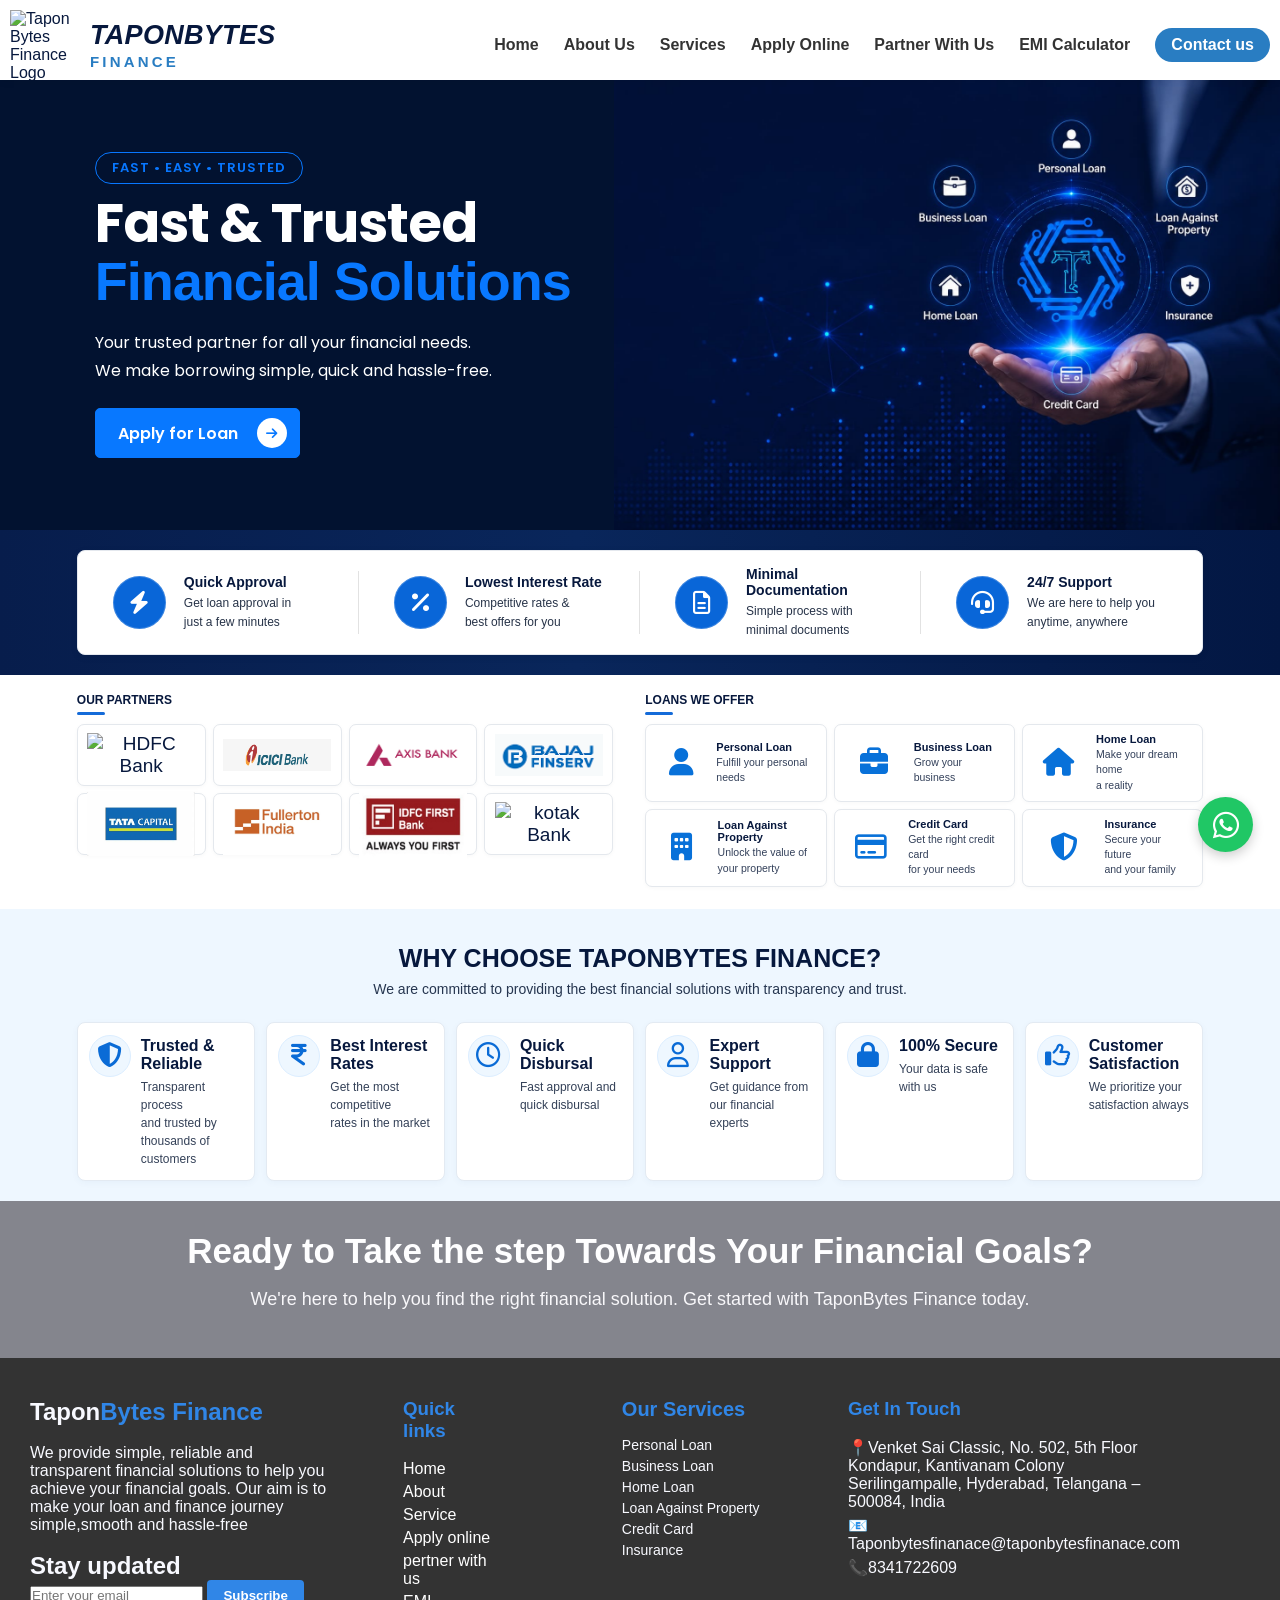
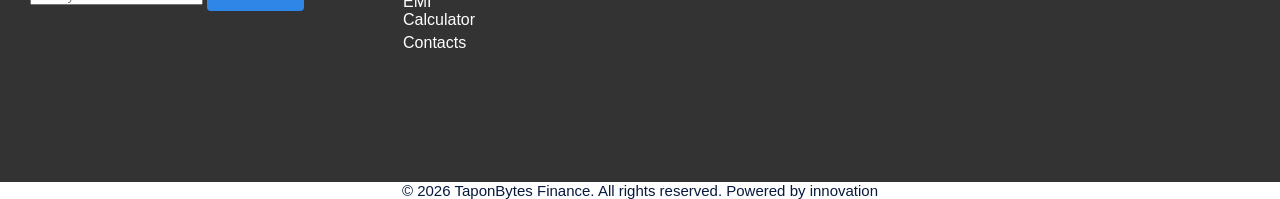
==== commit 3c9b0def: "Add files via upload" ====
--- a/index.html
+++ b/index.html
@@ -37,7 +37,7 @@
         <div class="nav-bar">
             <!-- LOGO -->
             <div class="logo">
-                <img src="img/logo-img.png" alt="Tapon Bytes Finance Logo" class="logo-image">
+                <img src="image/" alt="Tapon Bytes Finance Logo" class="logo-image">
 
                 <div class="logo-text">
                     <div class="brand-name">
@@ -156,7 +156,7 @@
         <!-- RIGHT IMAGE -->
         <div class="home-image">
 
-            <img src="img/homebg-img.jpg"
+            <img src="image/homebg-img.jpg"
                  alt="Financial Solutions"
                  class="hero-image">
 
@@ -259,38 +259,38 @@
             <div class="partners-grid">
 
                 <div class="partner-card hdfc">
-                        <img src = "img/hdfc-logo.jpg" alt="HDFC Bank">
+                        <img src = "image/" alt="HDFC Bank">
                     
                 </div>
 
                 <div class="partner-card icici">
-                    <img src = "img/icic-logo.png" alt="icic Bank">
+                    <img src = "image/icic-logo.png" alt="icic Bank">
                 </div>
 
                 <div class="partner-card axis">
-                    <img src = "img/axis-logo (2).png" alt="axis Bank">
+                    <img src = "image/axis-logo (2).png" alt="axis Bank">
                 </div>
 
                 <div class="partner-card bajaj">
-                    <img src = "img/bajaj -logo (2).png" alt="bajaj">
+                    <img src = "image/bajaj -logo (2).png" alt="bajaj">
                 </div>
 
 
                 <div class="partner-card tata">
-                    <img src = "img/tata-logo.webp" alt="tata">
+                    <img src = "image/tata-logo.webp" alt="tata">
                 </div>
 
                 <div class="partner-card fullerton">
-                    <img src = "img/fullerton-logo.webp" alt="fullerton">
+                    <img src = "image/fullerton-logo.webp" alt="fullerton">
 
                 </div>
 
                 <div class="partner-card idfc">
-                    <img src = "img/idfc-logo (2).jpg" alt="idfc Bank">
+                    <img src = "image/idfc-logo (2).jpg" alt="idfc Bank">
                 </div>
 
                 <div class="partner-card kotak">
-                    <img src = "img/kotak-logo.png" alt="kotak Bank">
+                    <img src = "imagekotak-logo.png" alt="kotak Bank">
                 </div>
 
             </div>
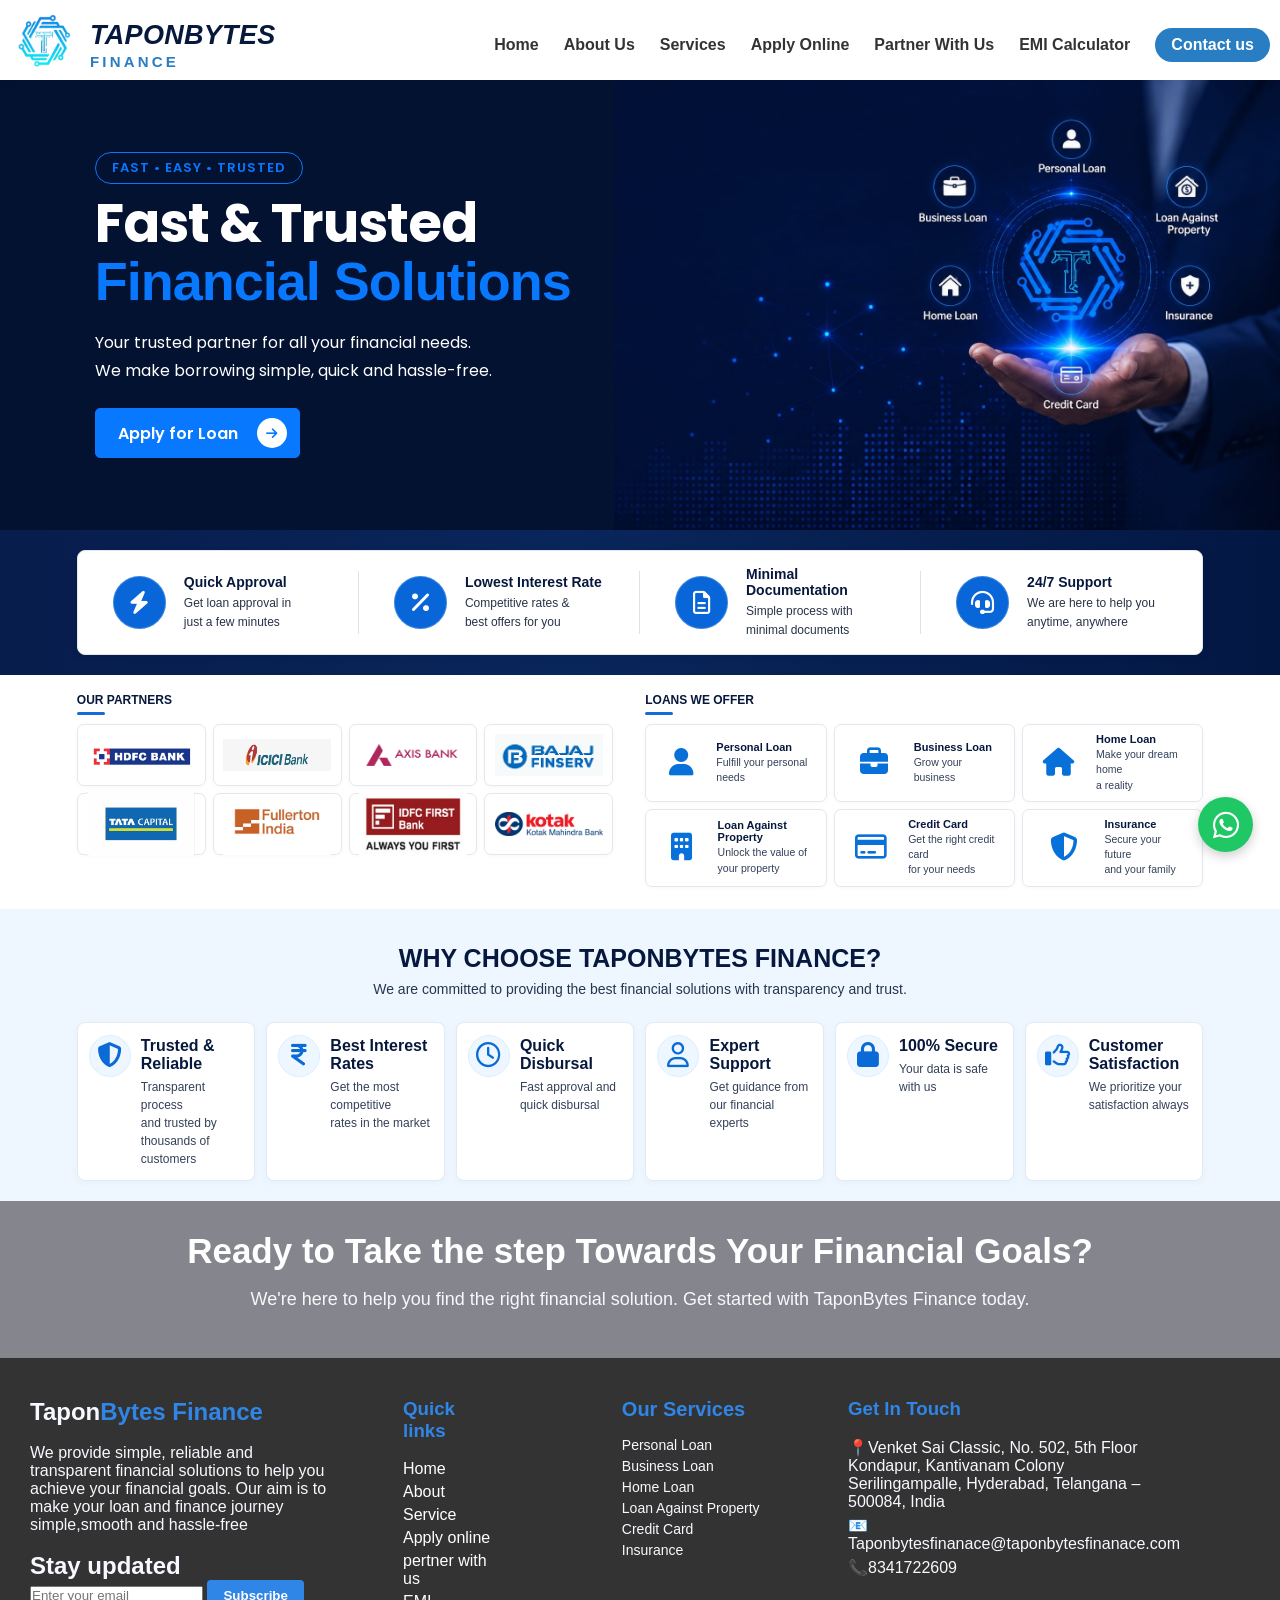
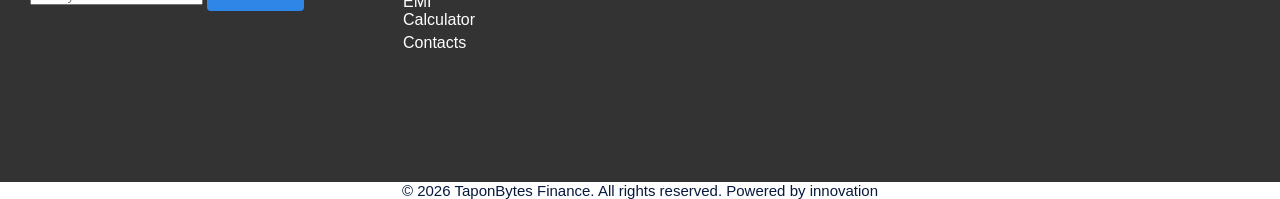
==== commit 163fda7d: "Add files via upload" ====
--- a/index.html
+++ b/index.html
@@ -37,7 +37,7 @@
         <div class="nav-bar">
             <!-- LOGO -->
             <div class="logo">
-                <img src="image/" alt="Tapon Bytes Finance Logo" class="logo-image">
+                <img src="image/logo-img.png" alt="Tapon Bytes Finance Logo" class="logo-image">
 
                 <div class="logo-text">
                     <div class="brand-name">
@@ -259,7 +259,7 @@
             <div class="partners-grid">
 
                 <div class="partner-card hdfc">
-                        <img src = "image/" alt="HDFC Bank">
+                        <img src = "image/hdfc-logo.jpg" alt="HDFC Bank">
                     
                 </div>
 
@@ -290,7 +290,7 @@
                 </div>
 
                 <div class="partner-card kotak">
-                    <img src = "imagekotak-logo.png" alt="kotak Bank">
+                    <img src = "image/kotak-logo.png" alt="kotak Bank">
                 </div>
 
             </div>
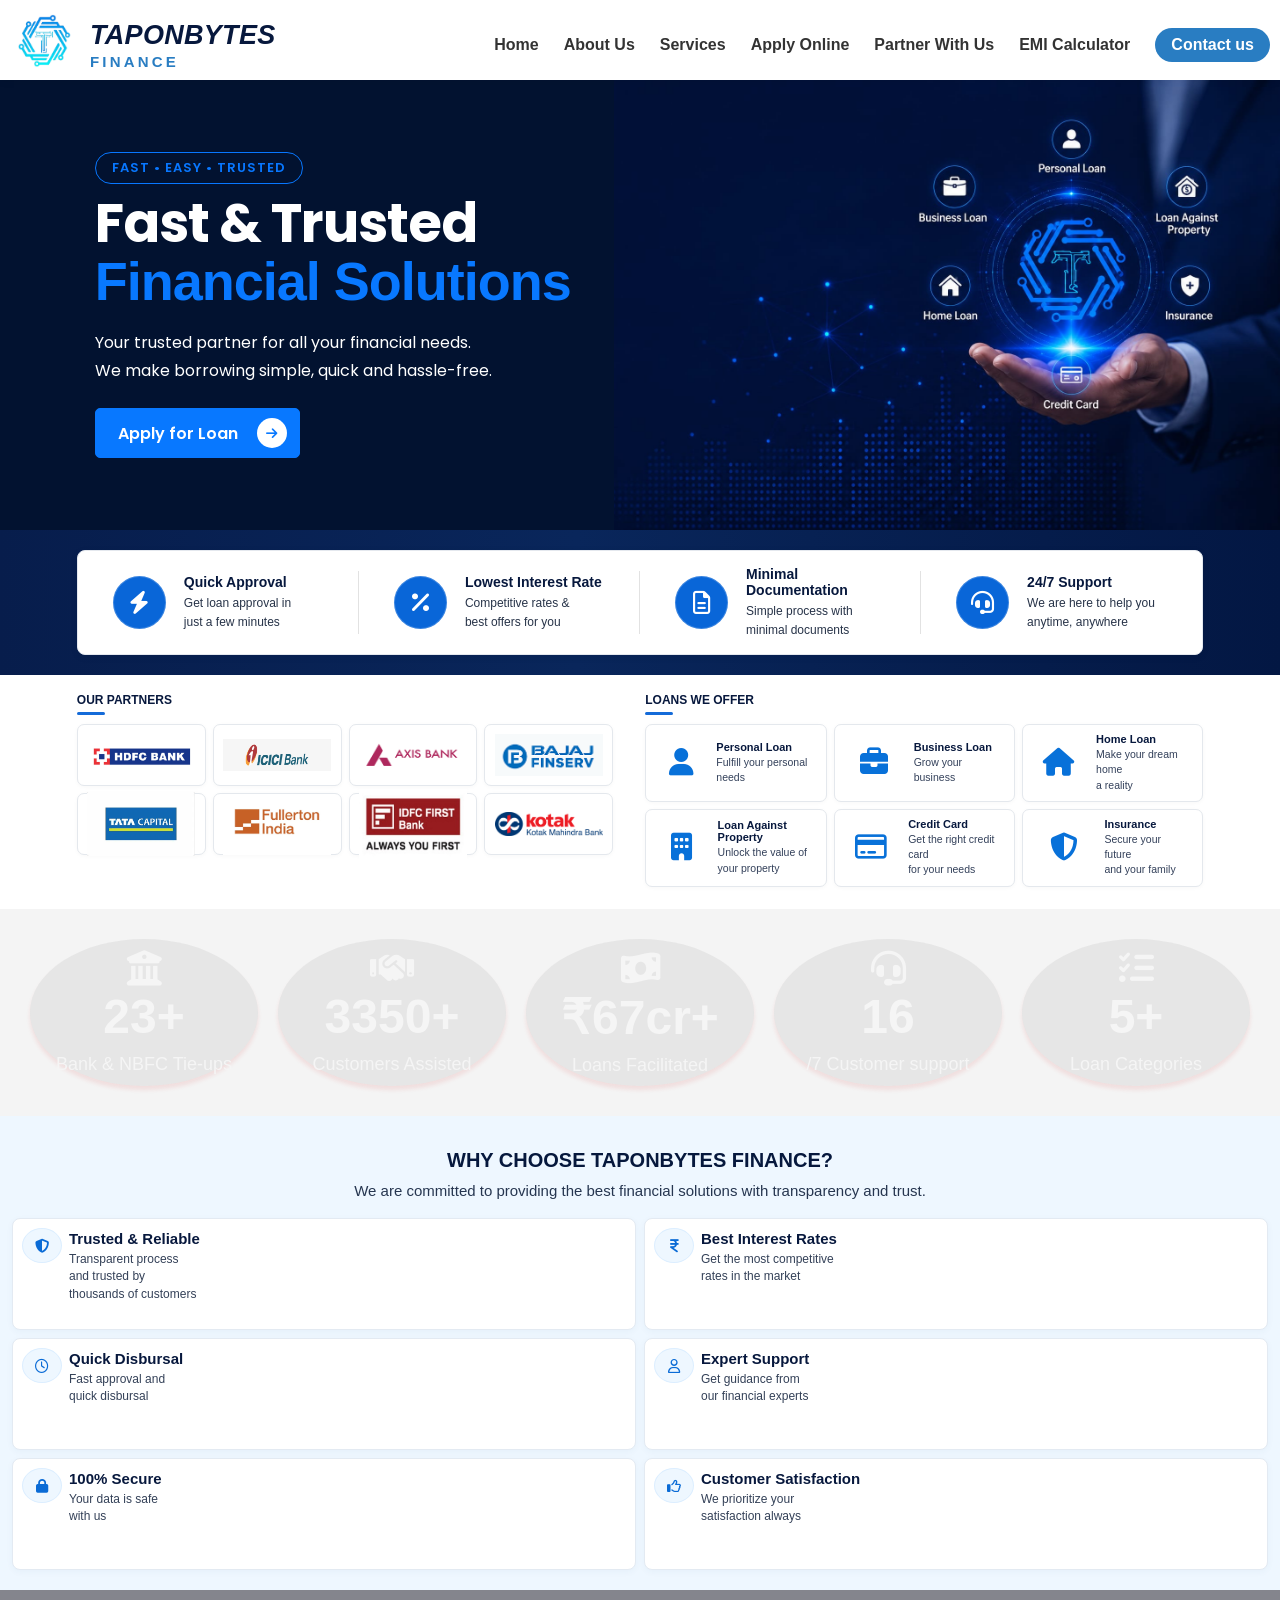
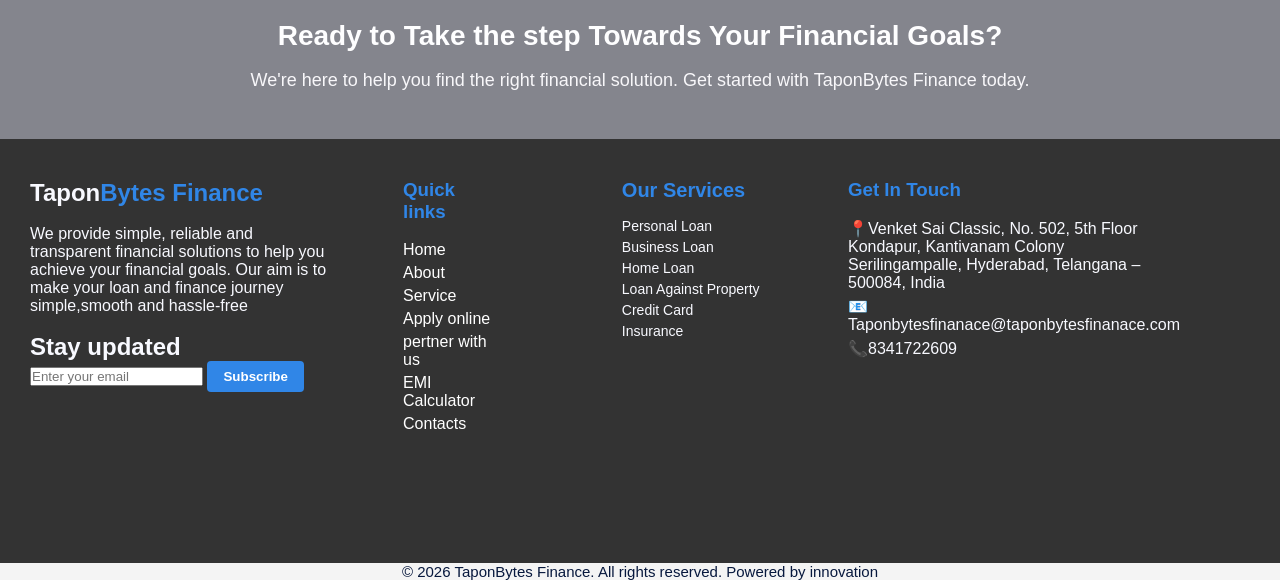
==== commit 4b79b376: "Add files via upload" ====
--- a/index.html
+++ b/index.html
@@ -390,8 +390,89 @@
 
 </section>
 
-
- 
+<!--Responsive counter section-->
+
+<div class=" stats-section">
+    <div class="stat-box">
+      <i class="fa-solid fa-building-columns"></i>
+      <div class="stat-number" data-target="35" data-suffix="+">0</div>
+      <div class="stat-label">Bank & NBFC Tie-ups</div>
+    </div>
+
+    <div class="stat-box">
+      <i class="fa-solid fa-handshake"></i>
+      <div class="stat-number" data-target="5000" data-suffix="+">0</div>
+      <div class="stat-label">Customers Assisted</div>
+    </div>
+
+    <div class="stat-box">
+      <i class="fa-solid fa-money-bill-wave"></i>
+      <div class="stat-number" data-target="100" data-prefix="₹" data-suffix="cr+">0</div>
+      <div class="stat-label"> Loans Facilitated </div>
+    </div>
+
+    <div class="stat-box">
+      <i class="fa-solid fa-headset"></i>
+      <div class="stat-number" data-target="24">0</div>
+      <div class="stat-label">/7 Customer support</div>
+    </div>
+    <div class="stat-box">
+      <i class="fa-solid fa-list-check"></i>
+      <div class="stat-number" data-target="8" data-suffix="+">0</div>
+      <div class="stat-label">Loan Categories</div>
+    </div>
+    
+  </div>
+
+  <script>
+
+    const counters = document.querySelectorAll('.stat-number');
+    
+    const animateCounters = () => {
+    
+        counters.forEach(counter => {
+    
+            const target = Number(counter.getAttribute('data-target'));
+    
+            const prefix = counter.getAttribute('data-prefix') || '';
+            const suffix = counter.getAttribute('data-suffix') || '';
+    
+            let count = 0;
+    
+            const duration = 2000;
+            const steps = 100;
+    
+            const increment = target / steps;
+            const delay = duration / steps;
+    
+            const updateCount = () => {
+    
+                count += increment;
+    
+                if (count < target) {
+    
+                    counter.innerText =
+                        prefix + Math.floor(count) + suffix;
+    
+                    setTimeout(updateCount, delay);
+    
+                } else {
+    
+                    counter.innerText =
+                        prefix + target + suffix;
+    
+                }
+            };
+    
+            updateCount();
+    
+        });
+    
+    };
+    
+    animateCounters();
+    
+    </script>
 
 
 <!-- ================= WHY CHOOSE US ================= -->
@@ -525,9 +606,6 @@
 
 <!-- ================= WHATSAPP ================= -->
 
-<a href="#" class="whatsapp">
-    <i class="fa-brands fa-whatsapp"></i>
-</a>
 
 <!-- Ready to start your project-->
 
--- a/style.css
+++ b/style.css
@@ -351,7 +351,6 @@
   max-width: 1536px;
   min-height: 450px;
   margin: 0 auto;
-
   display: flex;
   align-items: center;
   position: relative;
@@ -494,41 +493,6 @@
 }
 
 
-/* Eligibility Button */
-
-.eligibility-btn {
-  min-width: 215px;
-  height: 50px;
-
-  padding: 0 12px 0 22px;
-
-  display: flex;
-  align-items: center;
-  justify-content: space-between;
-
-  background: transparent;
-
-  color: #ffffff;
-
-  border: 1px solid #0878ff;
-  border-radius: 5px;
-
-  text-decoration: none;
-
-  font-family: 'Poppins', sans-serif;
-  font-size: 16px;
-  font-weight: 500;
-
-  transition: 0.3s ease;
-}
-
-.eligibility-btn:hover {
-  background: rgba(8, 120, 255, 0.15);
-}
-
-
-
-
 /* =========================================================
    HOME IMAGE
 ========================================================= */
@@ -601,11 +565,9 @@
     gap: 12px;
   }
 
-  .apply-btn,
-  .eligibility-btn {
+  .apply-btn {
     min-width: 170px;
     height: 45px;
-
     font-size: 13px;
     padding-left: 15px;
   }
@@ -698,8 +660,7 @@
     gap: 12px;
   }
 
-  .apply-btn,
-  .eligibility-btn {
+  .apply-btn {
     width: 230px;
 
     min-width: 230px;
@@ -731,8 +692,7 @@
     font-size: 13px;
   }
 
-  .apply-btn,
-  .eligibility-btn {
+  .apply-btn{
     width: 215px;
     min-width: 215px;
   }
@@ -964,7 +924,7 @@
 
 .partner-card img {
   max-width: 85%;
-  max-height: 180px;
+  max-height: 160px;
 
   object-fit: contain;
 }
@@ -1030,6 +990,86 @@
 
   color: #33405a;
 }
+
+                /*counter section*/
+
+
+    * {
+      margin: 0;
+      padding: 0;
+      box-sizing: border-box;
+    }
+
+    body {
+      font-family: 'Segoe UI', Tahoma, Geneva, Verdana, sans-serif;
+      background-color: #f4f4f4;
+    }
+
+    .stats-section {
+      background: linear-gradient(to right, #6a11cb, #2575fc);
+      background-image: url("https://i.pinimg.com/originals/91/9a/d0/919ad03662b2dab2ecf4066fb42f550f.jpg");
+      background-size: 100%;
+      color: rgb(245, 245, 245);
+      padding: 20px 20px;
+      display: flex;
+      flex-wrap: nowrap;
+      justify-content: center;
+      text-align: center;
+    
+    }
+
+    .stat-box {
+      flex: 1 1 200px;
+      margin: 10px;
+      max-width: 25000px;
+      padding: 10px;
+      background-color: rgba(66, 65, 65, 0.08);
+      border-radius: 50%;
+      box-shadow: 0 4px 4px rgba(214, 30, 30, 0.1);
+      transition: transform 0.3s ease;
+      font-size: 35px;
+      
+    
+     
+    }
+
+    .stat-box:hover {
+      transform: translateY(-5px);
+    }
+
+    .stat-number {
+      font-size: 48px;
+      font-weight: bold;
+      margin-bottom: 10px;
+    }
+
+    .stat-label {
+      font-size: 18px;
+    }
+
+    @media (max-width: 768px) {
+      .stats-section {
+        flex-direction: column;
+        align-items: center;
+        padding: 10px 10px;
+        background-size: 700%;
+      }
+
+      .stat-box {
+        width: 70%;
+        margin: 10px 0;
+        font-size: 28px;
+      }
+
+      .stat-number {
+        font-size: 40px;
+      }
+
+      .stat-label {
+        font-size: 16px;
+      }
+    }
+
 
 
 /* =========================================================
@@ -1150,41 +1190,6 @@
 }
 
 
-/* =========================================================
-   WHATSAPP
-========================================================= */
-
-.whatsapp {
-  position: fixed;
-
-  right: 27px;
-  bottom: 48px;
-
-  width: 55px;
-  height: 55px;
-
-  border-radius: 50%;
-
-  background: #20c765;
-
-  color: white;
-
-  display: flex;
-  align-items: center;
-  justify-content: center;
-
-  font-size: 30px;
-
-  box-shadow:
-    0 4px 12px rgba(0,0,0,.2);
-
-  z-index: 1000;
-}
-
-.whatsapp:hover {
-  transform: scale(1.06);
-}
-
 
 
 
@@ -1321,15 +1326,7 @@
     font-size: 19px;
   }
 
-  .whatsapp {
-    width: 50px;
-    height: 50px;
-
-    right: 18px;
-    bottom: 20px;
-
-    font-size: 27px;
-  }
+ 
 }
 
 
@@ -1411,6 +1408,7 @@
   }
 
 
+
   /* PARTNERS */
 
   .partners-grid {
@@ -1423,6 +1421,11 @@
     height: 58px;
 
     font-size: 12px;
+  }
+  .partner-card img {
+    max-width: 65%;
+    max-height: 70px;
+  
   }
 
   .partners-button {
@@ -1456,12 +1459,15 @@
   }
 
   .loan-card h4 {
-    font-size: 10px;
+    font-size: 16px;
   }
 
   .loan-card p {
-    font-size: 8px;
-  }
+    font-size: 12px;
+  }
+
+
+}
 
 
   /* =====================================================
@@ -1481,7 +1487,7 @@
   }
 
   .why-heading h2 {
-    font-size: 17px;
+    font-size: 20px;
 
     /*
        IMPORTANT:
@@ -1493,7 +1499,7 @@
   }
 
   .why-heading p {
-    font-size: 9px;
+    font-size: 15px;
 
     line-height: 1.5;
 
@@ -1516,7 +1522,7 @@
   }
 
   .benefit-icon {
-    width: 35px;
+    width: 40px;
     height: 35px;
 
     min-width: 35px;
@@ -1527,7 +1533,44 @@
   }
 
   .benefit-card h4 {
-    font-size: 9.5px;
+    font-size: 15px;
+
+    margin-bottom: 4px;
+  }
+
+  .benefit-card p {
+    font-size: 12px;
+
+    line-height: 1.45;
+  }
+
+
+
+/* =========================================================
+   SMALL MOBILE
+   400px AND BELOW
+========================================================= */
+
+@media (max-width: 400px) {
+
+  .partners-grid {
+    grid-template-columns: 1fr 1fr;
+  }
+
+  .loans-grid {
+    grid-template-columns: 1fr;
+  }
+
+  .benefits-grid {
+    grid-template-columns: 1fr;
+  }
+
+  .benefit-card {
+    min-height: 80px;
+  }
+
+  .benefit-card h4 {
+    font-size: 10px;
 
     margin-bottom: 4px;
   }
@@ -1538,43 +1581,6 @@
     line-height: 1.45;
   }
 
-
-  /* WHATSAPP */
-
-  .whatsapp {
-    width: 46px;
-    height: 46px;
-
-    right: 14px;
-    bottom: 15px;
-
-    font-size: 24px;
-  }
-}
-
-
-/* =========================================================
-   SMALL MOBILE
-   400px AND BELOW
-========================================================= */
-
-@media (max-width: 400px) {
-
-  .partners-grid {
-    grid-template-columns: 1fr 1fr;
-  }
-
-  .loans-grid {
-    grid-template-columns: 1fr;
-  }
-
-  .benefits-grid {
-    grid-template-columns: 1fr;
-  }
-
-  .benefit-card {
-    min-height: 80px;
-  }
 
   /*
      Small mobile WHY spacing
@@ -1585,13 +1591,13 @@
   }
 
   .why-heading h2 {
-    font-size: 16px;
+    font-size: 18px;
     line-height: 1.4;
     margin-bottom: 6px;
   }
 
   .why-heading p {
-    font-size: 8.5px;
+    font-size: 10px;
   }
 }
 
@@ -1616,7 +1622,7 @@
 }
 
 .Ready-to-start h2 {
-  font-size: 35px;
+  font-size: 28px;
 
   color: #fefeff;
 }
@@ -1842,19 +1848,7 @@
 }
 
 
-/* Social Icons */
-
-.img-icon {
-  width: 25px;
-
-  height: 25px;
-
-  margin-right: 10px;
-}
-
-a {
-  text-decoration: none;
-}
+
 
 
 /* Footer Bottom */
--- a/style.css
+++ b/style.css
@@ -351,7 +351,6 @@
   max-width: 1536px;
   min-height: 450px;
   margin: 0 auto;
-
   display: flex;
   align-items: center;
   position: relative;
@@ -494,41 +493,6 @@
 }
 
 
-/* Eligibility Button */
-
-.eligibility-btn {
-  min-width: 215px;
-  height: 50px;
-
-  padding: 0 12px 0 22px;
-
-  display: flex;
-  align-items: center;
-  justify-content: space-between;
-
-  background: transparent;
-
-  color: #ffffff;
-
-  border: 1px solid #0878ff;
-  border-radius: 5px;
-
-  text-decoration: none;
-
-  font-family: 'Poppins', sans-serif;
-  font-size: 16px;
-  font-weight: 500;
-
-  transition: 0.3s ease;
-}
-
-.eligibility-btn:hover {
-  background: rgba(8, 120, 255, 0.15);
-}
-
-
-
-
 /* =========================================================
    HOME IMAGE
 ========================================================= */
@@ -601,11 +565,9 @@
     gap: 12px;
   }
 
-  .apply-btn,
-  .eligibility-btn {
+  .apply-btn {
     min-width: 170px;
     height: 45px;
-
     font-size: 13px;
     padding-left: 15px;
   }
@@ -698,8 +660,7 @@
     gap: 12px;
   }
 
-  .apply-btn,
-  .eligibility-btn {
+  .apply-btn {
     width: 230px;
 
     min-width: 230px;
@@ -731,8 +692,7 @@
     font-size: 13px;
   }
 
-  .apply-btn,
-  .eligibility-btn {
+  .apply-btn{
     width: 215px;
     min-width: 215px;
   }
@@ -964,7 +924,7 @@
 
 .partner-card img {
   max-width: 85%;
-  max-height: 180px;
+  max-height: 160px;
 
   object-fit: contain;
 }
@@ -1030,6 +990,86 @@
 
   color: #33405a;
 }
+
+                /*counter section*/
+
+
+    * {
+      margin: 0;
+      padding: 0;
+      box-sizing: border-box;
+    }
+
+    body {
+      font-family: 'Segoe UI', Tahoma, Geneva, Verdana, sans-serif;
+      background-color: #f4f4f4;
+    }
+
+    .stats-section {
+      background: linear-gradient(to right, #6a11cb, #2575fc);
+      background-image: url("https://i.pinimg.com/originals/91/9a/d0/919ad03662b2dab2ecf4066fb42f550f.jpg");
+      background-size: 100%;
+      color: rgb(245, 245, 245);
+      padding: 20px 20px;
+      display: flex;
+      flex-wrap: nowrap;
+      justify-content: center;
+      text-align: center;
+    
+    }
+
+    .stat-box {
+      flex: 1 1 200px;
+      margin: 10px;
+      max-width: 25000px;
+      padding: 10px;
+      background-color: rgba(66, 65, 65, 0.08);
+      border-radius: 50%;
+      box-shadow: 0 4px 4px rgba(214, 30, 30, 0.1);
+      transition: transform 0.3s ease;
+      font-size: 35px;
+      
+    
+     
+    }
+
+    .stat-box:hover {
+      transform: translateY(-5px);
+    }
+
+    .stat-number {
+      font-size: 48px;
+      font-weight: bold;
+      margin-bottom: 10px;
+    }
+
+    .stat-label {
+      font-size: 18px;
+    }
+
+    @media (max-width: 768px) {
+      .stats-section {
+        flex-direction: column;
+        align-items: center;
+        padding: 10px 10px;
+        background-size: 700%;
+      }
+
+      .stat-box {
+        width: 70%;
+        margin: 10px 0;
+        font-size: 28px;
+      }
+
+      .stat-number {
+        font-size: 40px;
+      }
+
+      .stat-label {
+        font-size: 16px;
+      }
+    }
+
 
 
 /* =========================================================
@@ -1150,41 +1190,6 @@
 }
 
 
-/* =========================================================
-   WHATSAPP
-========================================================= */
-
-.whatsapp {
-  position: fixed;
-
-  right: 27px;
-  bottom: 48px;
-
-  width: 55px;
-  height: 55px;
-
-  border-radius: 50%;
-
-  background: #20c765;
-
-  color: white;
-
-  display: flex;
-  align-items: center;
-  justify-content: center;
-
-  font-size: 30px;
-
-  box-shadow:
-    0 4px 12px rgba(0,0,0,.2);
-
-  z-index: 1000;
-}
-
-.whatsapp:hover {
-  transform: scale(1.06);
-}
-
 
 
 
@@ -1321,15 +1326,7 @@
     font-size: 19px;
   }
 
-  .whatsapp {
-    width: 50px;
-    height: 50px;
-
-    right: 18px;
-    bottom: 20px;
-
-    font-size: 27px;
-  }
+ 
 }
 
 
@@ -1411,6 +1408,7 @@
   }
 
 
+
   /* PARTNERS */
 
   .partners-grid {
@@ -1423,6 +1421,11 @@
     height: 58px;
 
     font-size: 12px;
+  }
+  .partner-card img {
+    max-width: 65%;
+    max-height: 70px;
+  
   }
 
   .partners-button {
@@ -1456,12 +1459,15 @@
   }
 
   .loan-card h4 {
-    font-size: 10px;
+    font-size: 16px;
   }
 
   .loan-card p {
-    font-size: 8px;
-  }
+    font-size: 12px;
+  }
+
+
+}
 
 
   /* =====================================================
@@ -1481,7 +1487,7 @@
   }
 
   .why-heading h2 {
-    font-size: 17px;
+    font-size: 20px;
 
     /*
        IMPORTANT:
@@ -1493,7 +1499,7 @@
   }
 
   .why-heading p {
-    font-size: 9px;
+    font-size: 15px;
 
     line-height: 1.5;
 
@@ -1516,7 +1522,7 @@
   }
 
   .benefit-icon {
-    width: 35px;
+    width: 40px;
     height: 35px;
 
     min-width: 35px;
@@ -1527,7 +1533,44 @@
   }
 
   .benefit-card h4 {
-    font-size: 9.5px;
+    font-size: 15px;
+
+    margin-bottom: 4px;
+  }
+
+  .benefit-card p {
+    font-size: 12px;
+
+    line-height: 1.45;
+  }
+
+
+
+/* =========================================================
+   SMALL MOBILE
+   400px AND BELOW
+========================================================= */
+
+@media (max-width: 400px) {
+
+  .partners-grid {
+    grid-template-columns: 1fr 1fr;
+  }
+
+  .loans-grid {
+    grid-template-columns: 1fr;
+  }
+
+  .benefits-grid {
+    grid-template-columns: 1fr;
+  }
+
+  .benefit-card {
+    min-height: 80px;
+  }
+
+  .benefit-card h4 {
+    font-size: 10px;
 
     margin-bottom: 4px;
   }
@@ -1538,43 +1581,6 @@
     line-height: 1.45;
   }
 
-
-  /* WHATSAPP */
-
-  .whatsapp {
-    width: 46px;
-    height: 46px;
-
-    right: 14px;
-    bottom: 15px;
-
-    font-size: 24px;
-  }
-}
-
-
-/* =========================================================
-   SMALL MOBILE
-   400px AND BELOW
-========================================================= */
-
-@media (max-width: 400px) {
-
-  .partners-grid {
-    grid-template-columns: 1fr 1fr;
-  }
-
-  .loans-grid {
-    grid-template-columns: 1fr;
-  }
-
-  .benefits-grid {
-    grid-template-columns: 1fr;
-  }
-
-  .benefit-card {
-    min-height: 80px;
-  }
 
   /*
      Small mobile WHY spacing
@@ -1585,13 +1591,13 @@
   }
 
   .why-heading h2 {
-    font-size: 16px;
+    font-size: 18px;
     line-height: 1.4;
     margin-bottom: 6px;
   }
 
   .why-heading p {
-    font-size: 8.5px;
+    font-size: 10px;
   }
 }
 
@@ -1616,7 +1622,7 @@
 }
 
 .Ready-to-start h2 {
-  font-size: 35px;
+  font-size: 28px;
 
   color: #fefeff;
 }
@@ -1842,19 +1848,7 @@
 }
 
 
-/* Social Icons */
-
-.img-icon {
-  width: 25px;
-
-  height: 25px;
-
-  margin-right: 10px;
-}
-
-a {
-  text-decoration: none;
-}
+
 
 
 /* Footer Bottom */
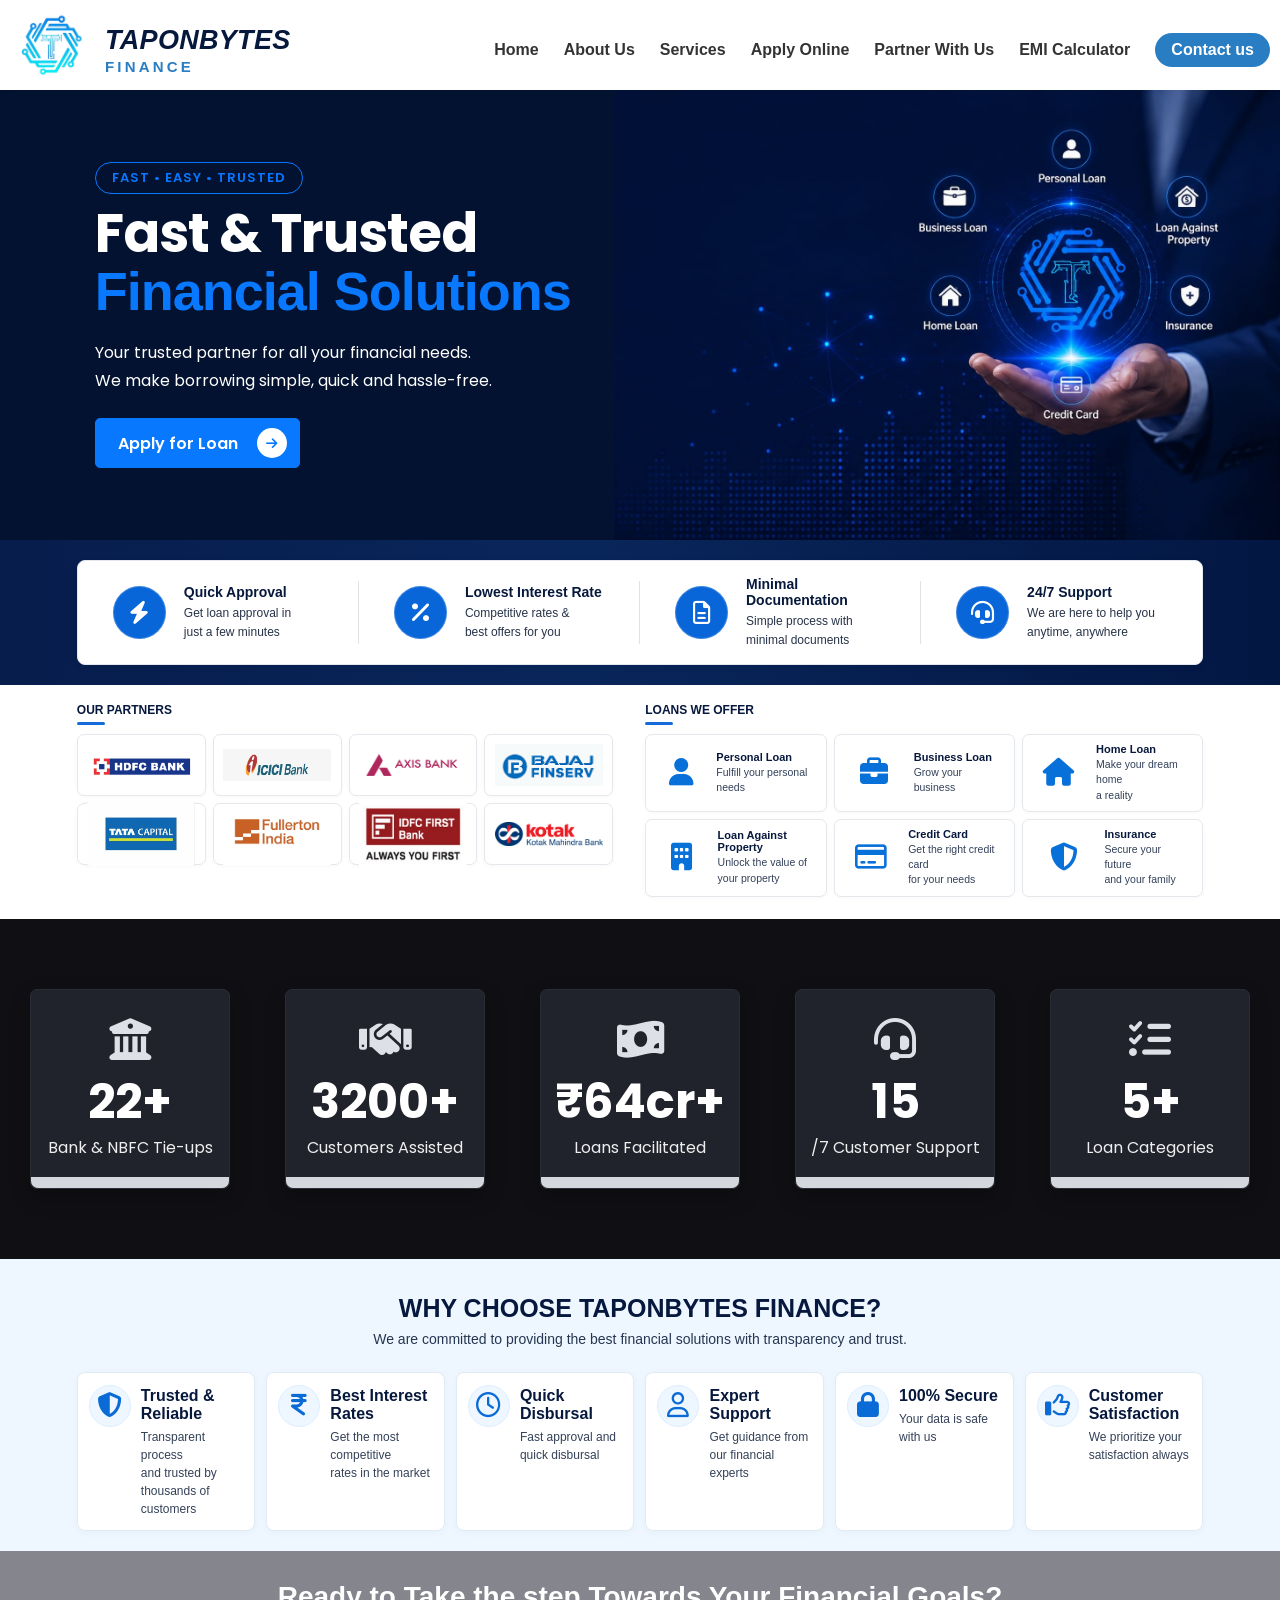
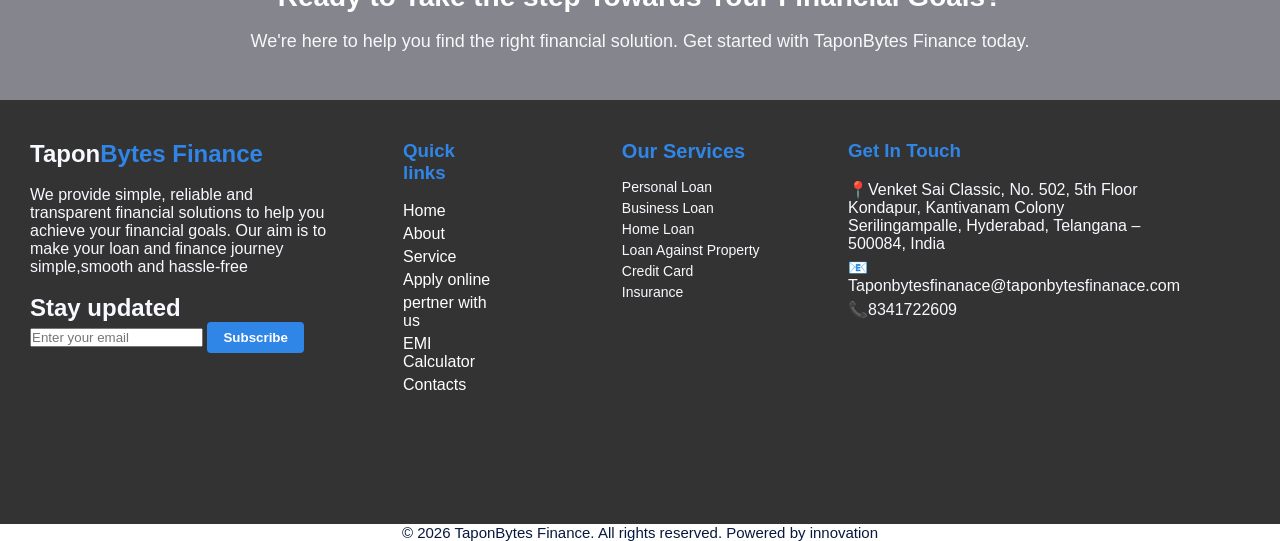
==== commit 853d198c: "Add files via upload" ====
--- a/index.html
+++ b/index.html
@@ -392,87 +392,156 @@
 
 <!--Responsive counter section-->
 
-<div class=" stats-section">
+<!-- ================= COUNTER SECTION ================= -->
+
+<section class="stats-section">
+
     <div class="stat-box">
-      <i class="fa-solid fa-building-columns"></i>
-      <div class="stat-number" data-target="35" data-suffix="+">0</div>
-      <div class="stat-label">Bank & NBFC Tie-ups</div>
-    </div>
+        <div class="stat-icon">
+            <i class="fa-solid fa-building-columns"></i>
+        </div>
+
+        <div class="stat-number"
+             data-target="35"
+             data-suffix="+">
+            0
+        </div>
+
+        <div class="stat-label">
+            Bank &amp; NBFC Tie-ups
+        </div>
+    </div>
+
 
     <div class="stat-box">
-      <i class="fa-solid fa-handshake"></i>
-      <div class="stat-number" data-target="5000" data-suffix="+">0</div>
-      <div class="stat-label">Customers Assisted</div>
-    </div>
+        <div class="stat-icon">
+            <i class="fa-solid fa-handshake"></i>
+        </div>
+
+        <div class="stat-number"
+             data-target="5000"
+             data-suffix="+">
+            0
+        </div>
+
+        <div class="stat-label">
+            Customers Assisted
+        </div>
+    </div>
+
 
     <div class="stat-box">
-      <i class="fa-solid fa-money-bill-wave"></i>
-      <div class="stat-number" data-target="100" data-prefix="₹" data-suffix="cr+">0</div>
-      <div class="stat-label"> Loans Facilitated </div>
-    </div>
+        <div class="stat-icon">
+            <i class="fa-solid fa-money-bill-wave"></i>
+        </div>
+
+        <div class="stat-number"
+             data-target="100"
+             data-prefix="₹"
+             data-suffix="cr+">
+            0
+        </div>
+
+        <div class="stat-label">
+            Loans Facilitated
+        </div>
+    </div>
+
 
     <div class="stat-box">
-      <i class="fa-solid fa-headset"></i>
-      <div class="stat-number" data-target="24">0</div>
-      <div class="stat-label">/7 Customer support</div>
-    </div>
+        <div class="stat-icon">
+            <i class="fa-solid fa-headset"></i>
+        </div>
+
+        <div class="stat-number"
+             data-target="24">
+            0
+        </div>
+
+        <div class="stat-label">
+            /7 Customer Support
+        </div>
+    </div>
+
+
     <div class="stat-box">
-      <i class="fa-solid fa-list-check"></i>
-      <div class="stat-number" data-target="8" data-suffix="+">0</div>
-      <div class="stat-label">Loan Categories</div>
-    </div>
-    
-  </div>
-
-  <script>
-
-    const counters = document.querySelectorAll('.stat-number');
-    
-    const animateCounters = () => {
-    
-        counters.forEach(counter => {
-    
-            const target = Number(counter.getAttribute('data-target'));
-    
-            const prefix = counter.getAttribute('data-prefix') || '';
-            const suffix = counter.getAttribute('data-suffix') || '';
-    
-            let count = 0;
-    
-            const duration = 2000;
-            const steps = 100;
-    
-            const increment = target / steps;
-            const delay = duration / steps;
-    
-            const updateCount = () => {
-    
-                count += increment;
-    
-                if (count < target) {
-    
-                    counter.innerText =
-                        prefix + Math.floor(count) + suffix;
-    
-                    setTimeout(updateCount, delay);
-    
-                } else {
-    
-                    counter.innerText =
-                        prefix + target + suffix;
-    
-                }
-            };
-    
-            updateCount();
-    
-        });
-    
-    };
-    
-    animateCounters();
-    
-    </script>
+        <div class="stat-icon">
+            <i class="fa-solid fa-list-check"></i>
+        </div>
+
+        <div class="stat-number"
+             data-target="8"
+             data-suffix="+">
+            0
+        </div>
+
+        <div class="stat-label">
+            Loan Categories
+        </div>
+    </div>
+
+</section>
+
+
+<!-- ================= COUNTER SCRIPT ================= -->
+
+<script>
+
+const counters = document.querySelectorAll(".stat-number");
+
+const animateCounters = () => {
+
+    counters.forEach(counter => {
+
+        const target = Number(
+            counter.getAttribute("data-target")
+        );
+
+        const prefix =
+            counter.getAttribute("data-prefix") || "";
+
+        const suffix =
+            counter.getAttribute("data-suffix") || "";
+
+        let count = 0;
+
+        const duration = 2000;
+        const steps = 100;
+
+        const increment = target / steps;
+        const delay = duration / steps;
+
+        const updateCount = () => {
+
+            count += increment;
+
+            if (count < target) {
+
+                counter.innerText =
+                    prefix +
+                    Math.floor(count) +
+                    suffix;
+
+                setTimeout(updateCount, delay);
+
+            } else {
+
+                counter.innerText =
+                    prefix +
+                    target +
+                    suffix;
+            }
+        };
+
+        updateCount();
+
+    });
+
+};
+
+animateCounters();
+
+</script>
 
 
 <!-- ================= WHY CHOOSE US ================= -->
--- a/style.css
+++ b/style.css
@@ -58,8 +58,8 @@
 }
 
 .logo-image {
-  width: 70px;
-  height: 70px;
+  width: 85px;
+  height: 80px;
   object-fit: contain;
 }
 
@@ -185,8 +185,8 @@
   }
 
   .logo-image {
-    width: 60px;
-    height: 60px;
+    width: 100px;
+    height: 90px;
   }
 
   .brand-name {
@@ -237,8 +237,8 @@
   }
 
   .logo-image {
-    width: 48px;
-    height: 48px;
+    width: 70px;
+    height: 70px;
   }
 
   .brand-name {
@@ -249,7 +249,7 @@
 
   .brand-subtitle {
     margin-top: 4px;
-    font-size: 11px;
+    font-size: 15px;
     letter-spacing: 2.2px;
   }
 
@@ -309,8 +309,8 @@
   }
 
   .logo-image {
-    width: 42px;
-    height: 42px;
+    width: 50px;
+    height: 50px;
   }
 
   .brand-name {
@@ -357,7 +357,9 @@
 }
 
 
-/* LEFT CONTENT */
+/* =========================================================
+   LEFT CONTENT
+========================================================= */
 
 .home-content {
   width: 50%;
@@ -367,7 +369,9 @@
 }
 
 
-/* Small Badge */
+/* =========================================================
+   SMALL BADGE
+========================================================= */
 
 .home-heading {
   display: inline-block;
@@ -389,7 +393,9 @@
 }
 
 
-/* Main Heading */
+/* =========================================================
+   MAIN HEADING
+========================================================= */
 
 .home-content h1 {
   margin: 0;
@@ -413,7 +419,9 @@
 }
 
 
-/* Description */
+/* =========================================================
+   DESCRIPTION
+========================================================= */
 
 .home-content p {
   margin-top: 18px;
@@ -473,7 +481,9 @@
 }
 
 
-/* Arrow Circle */
+/* =========================================================
+   ARROW CIRCLE
+========================================================= */
 
 .arrow-circle {
   width: 30px;
@@ -495,12 +505,12 @@
 
 /* =========================================================
    HOME IMAGE
+   DESKTOP + TABLET
 ========================================================= */
 
 .home-image {
   width: 52%;
   height: 450px;
-
   position: absolute;
   right: 0;
   top: 0;
@@ -513,10 +523,8 @@
 .hero-image {
   width: 100%;
   height: 100%;
-
   object-fit: cover;
   object-position: center;
-
   display: block;
 }
 
@@ -579,14 +587,15 @@
 
     font-size: 11px;
   }
-
- 
 }
 
 
 /* =========================================================
    HOME MOBILE
    0px - 768px
+
+   IMPORTANT:
+   HERO IMAGE IS HIDDEN ON MOBILE
 ========================================================= */
 
 @media screen and (max-width: 768px) {
@@ -594,6 +603,12 @@
   .home-section {
     min-height: auto;
     background: #061d4f;
+    background-size: cover;
+  }
+
+  /* REMOVE HAND / HERO IMAGE ON MOBILE */
+  .home-image {
+    display: none;
   }
 
   .home-container {
@@ -669,8 +684,6 @@
 
     font-size: 14px;
   }
-
-  
 }
 
 
@@ -692,7 +705,7 @@
     font-size: 13px;
   }
 
-  .apply-btn{
+  .apply-btn {
     width: 215px;
     min-width: 215px;
   }
@@ -991,85 +1004,262 @@
   color: #33405a;
 }
 
-                /*counter section*/
-
-
-    * {
-      margin: 0;
-      padding: 0;
-      box-sizing: border-box;
+
+/* =========================================================
+   COUNTER SECTION
+========================================================= */
+/* =========================================================
+   COUNTER SECTION
+   ========================================================= */
+
+   .stats-section {
+    width: 100%;
+    min-height: 300px;
+
+    background: #101014;
+    background-image: url("https://static.vecteezy.com/system/resources/previews/011/641/938/non_2x/blue-abstract-background-design-blue-corporate-background-use-for-business-corporate-institution-poster-template-party-festive-seminar-illustration-free-vector.jpg");
+    display: flex;
+    align-items: center;
+    justify-content: center;
+
+    gap: 55px;
+
+    padding: 70px 60px;
+
+    box-sizing: border-box;
+
+    overflow: hidden;
+}
+
+
+/* =========================================================
+   INDIVIDUAL COUNTER CARD
+   ========================================================= */
+
+.stat-box {
+    width: 200px;
+    height: 200px;
+
+    background: #20232b;
+background-image: url("");
+    border-radius: 7px;
+
+    border: 1px solid #292d36;
+
+    display: flex;
+    flex-direction: column;
+    align-items: center;
+    justify-content: center;
+
+    position: relative;
+
+    box-sizing: border-box;
+
+    padding: 20px 10px;
+
+    box-shadow:
+        0 8px 20px rgba(0, 0, 0, 0.25);
+
+    transition:
+        transform 0.3s ease,
+        box-shadow 0.3s ease;
+}
+
+
+/* =========================================================
+   GREEN BOTTOM BORDER
+   ========================================================= */
+
+.stat-box::after {
+    content: "";
+
+    position: absolute;
+
+    left: 0;
+    bottom: 0;
+
+    width: 100%;
+    height: 11px;
+
+    background: #d4d8dd;
+
+    border-radius:
+        0 0 7px 7px;
+}
+
+
+/* =========================================================
+   HOVER EFFECT
+   ========================================================= */
+
+.stat-box:hover {
+    transform: translateY(-8px);
+
+    box-shadow:
+        0 15px 30px rgba(0, 0, 0, 0.4);
+}
+
+
+/* =========================================================
+   ICON
+   ========================================================= */
+
+.stat-icon {
+    color: #dde0e6;
+
+    font-size: 42px;
+
+    line-height: 1;
+
+    margin-bottom: 18px;
+
+    display: flex;
+    align-items: center;
+    justify-content: center;
+}
+
+
+/* =========================================================
+   NUMBER
+   ========================================================= */
+
+.stat-number {
+    color: #ffffff;
+
+    font-family: "Poppins", sans-serif;
+
+    font-size: 48px;
+
+    font-weight: 700;
+
+    line-height: 1;
+
+    margin-bottom: 12px;
+
+    white-space: nowrap;
+
+    text-align: center;
+}
+
+
+/* =========================================================
+   LABEL
+   ========================================================= */
+
+.stat-label {
+    color: #eeeeee;
+
+    font-family: "Poppins", sans-serif;
+
+    font-size: 16px;
+
+    font-weight: 400;
+
+    line-height: 1.3;
+
+    text-align: center;
+
+    white-space: nowrap;
+}
+
+
+/* =========================================================
+   DESKTOP — ALL 5 IN ONE ROW
+   ========================================================= */
+
+@media (min-width: 1100px) {
+
+    .stats-section {
+        flex-wrap: nowrap;
     }
 
-    body {
-      font-family: 'Segoe UI', Tahoma, Geneva, Verdana, sans-serif;
-      background-color: #f4f4f4;
+    .stat-box {
+        flex: 0 0 200px;
     }
+}
+
+
+/* =========================================================
+   LAPTOP
+   ========================================================= */
+
+@media (max-width: 1100px) {
 
     .stats-section {
-      background: linear-gradient(to right, #6a11cb, #2575fc);
-      background-image: url("https://i.pinimg.com/originals/91/9a/d0/919ad03662b2dab2ecf4066fb42f550f.jpg");
-      background-size: 100%;
-      color: rgb(245, 245, 245);
-      padding: 20px 20px;
-      display: flex;
-      flex-wrap: nowrap;
-      justify-content: center;
-      text-align: center;
-    
+        gap: 25px;
+        padding: 60px 25px;
     }
 
     .stat-box {
-      flex: 1 1 200px;
-      margin: 10px;
-      max-width: 25000px;
-      padding: 10px;
-      background-color: rgba(66, 65, 65, 0.08);
-      border-radius: 50%;
-      box-shadow: 0 4px 4px rgba(214, 30, 30, 0.1);
-      transition: transform 0.3s ease;
-      font-size: 35px;
-      
-    
-     
+        width: 180px;
+        height: 190px;
     }
 
-    .stat-box:hover {
-      transform: translateY(-5px);
+    .stat-number {
+        font-size: 42px;
     }
 
+    .stat-icon {
+        font-size: 36px;
+    }
+
+    .stat-label {
+        font-size: 14px;
+    }
+}
+
+
+/* =========================================================
+   TABLET
+   ========================================================= */
+
+@media (max-width: 900px) {
+
+    .stats-section {
+        flex-wrap: wrap;
+        gap: 25px;
+    }
+
+    .stat-box {
+        width: 200px;
+        height: 200px;
+    }
+}
+
+
+/* =========================================================
+   MOBILE
+   ========================================================= */
+
+@media (max-width: 500px) {
+
+    .stats-section {
+        flex-direction: column;
+
+        gap: 25px;
+
+        padding: 50px 20px;
+    }
+
+    .stat-box {
+        width: 100%;
+        max-width: 280px;
+
+        height: 200px;
+    }
+
     .stat-number {
-      font-size: 48px;
-      font-weight: bold;
-      margin-bottom: 10px;
+        font-size: 44px;
     }
 
+    .stat-icon {
+        font-size: 38px;
+    }
+
     .stat-label {
-      font-size: 18px;
+        font-size: 15px;
     }
-
-    @media (max-width: 768px) {
-      .stats-section {
-        flex-direction: column;
-        align-items: center;
-        padding: 10px 10px;
-        background-size: 700%;
-      }
-
-      .stat-box {
-        width: 70%;
-        margin: 10px 0;
-        font-size: 28px;
-      }
-
-      .stat-number {
-        font-size: 40px;
-      }
-
-      .stat-label {
-        font-size: 16px;
-      }
-    }
-
+}
 
 
 /* =========================================================
@@ -1079,10 +1269,6 @@
 .why-section {
   background: #eef7ff;
 
-  /*
-     THIS IS THE IMPORTANT CHANGE:
-     More space above the heading.
-  */
   padding: 35px 6% 20px;
 }
 
@@ -1188,10 +1374,6 @@
 
   color: #344158;
 }
-
-
-
-
 
 
 /* =========================================================
@@ -1208,9 +1390,6 @@
     padding-right: 3%;
   }
 
-  /*
-     Keep proper top gap for WHY section
-  */
   .why-section {
     padding-top: 35px;
   }
@@ -1325,8 +1504,6 @@
   .why-heading h2 {
     font-size: 19px;
   }
-
- 
 }
 
 
@@ -1337,7 +1514,9 @@
 
 @media (max-width: 767px) {
 
-  /* TOP FEATURES */
+  /* =====================================================
+     TOP FEATURES
+  ===================================================== */
 
   .top-area {
     padding: 10px 12px;
@@ -1388,7 +1567,9 @@
   }
 
 
-  /* MIDDLE */
+  /* =====================================================
+     MIDDLE
+  ===================================================== */
 
   .middle-section {
     padding: 18px 12px;
@@ -1402,14 +1583,14 @@
     margin-bottom: 25px;
   }
 
-  
   .section-title h3 {
     font-size: 11px;
   }
 
 
-
-  /* PARTNERS */
+  /* =====================================================
+     PARTNERS
+  ===================================================== */
 
   .partners-grid {
     grid-template-columns: repeat(2, 1fr);
@@ -1422,10 +1603,10 @@
 
     font-size: 12px;
   }
+
   .partner-card img {
     max-width: 65%;
     max-height: 70px;
-  
   }
 
   .partners-button {
@@ -1435,7 +1616,9 @@
   }
 
 
-  /* LOANS */
+  /* =====================================================
+     LOANS
+  ===================================================== */
 
   .loans-grid {
     grid-template-columns: repeat(2, 1fr);
@@ -1451,6 +1634,7 @@
 
   .loan-icon {
     width: 25px;
+
     min-width: 25px;
 
     font-size: 18px;
@@ -1467,18 +1651,11 @@
   }
 
 
-}
-
-
   /* =====================================================
-     WHY CHOOSE MOBILE
+     WHY CHOOSE
   ===================================================== */
 
   .why-section {
-    /*
-       Proper gap between the top border
-       and WHY CHOOSE heading
-    */
     padding: 30px 12px 20px;
   }
 
@@ -1489,10 +1666,6 @@
   .why-heading h2 {
     font-size: 20px;
 
-    /*
-       IMPORTANT:
-       Changed from 3.4 to normal line-height
-    */
     line-height: 1.4;
 
     margin: 0 0 6px;
@@ -1507,7 +1680,9 @@
   }
 
 
-  /* BENEFITS */
+  /* =====================================================
+     BENEFITS
+  ===================================================== */
 
   .benefits-grid {
     grid-template-columns: 1fr 1fr;
@@ -1543,7 +1718,7 @@
 
     line-height: 1.45;
   }
-
+}
 
 
 /* =========================================================
@@ -1582,9 +1757,7 @@
   }
 
 
-  /*
-     Small mobile WHY spacing
-  */
+  /* Small mobile WHY spacing */
 
   .why-section {
     padding: 25px 12px 20px;
@@ -1592,7 +1765,9 @@
 
   .why-heading h2 {
     font-size: 18px;
+
     line-height: 1.4;
+
     margin-bottom: 6px;
   }
 
@@ -1656,7 +1831,9 @@
 }
 
 
-/* Ready Section Mobile */
+/* =========================================================
+   READY SECTION MOBILE
+========================================================= */
 
 @media (max-width: 768px) {
 
@@ -1789,7 +1966,9 @@
 }
 
 
-/* Footer Quick Links */
+/* =========================================================
+   FOOTER QUICK LINKS
+========================================================= */
 
 .Footer-2 {
   font-size: 16px;
@@ -1812,7 +1991,9 @@
 }
 
 
-/* Footer Services */
+/* =========================================================
+   FOOTER SERVICES
+========================================================= */
 
 .Footer-3 {
   font-size: 14px;
@@ -1833,7 +2014,9 @@
 }
 
 
-/* Footer Contact */
+/* =========================================================
+   FOOTER CONTACT
+========================================================= */
 
 .Footer-4 {
   padding-left: 30px;
@@ -1848,10 +2031,9 @@
 }
 
 
-
-
-
-/* Footer Bottom */
+/* =========================================================
+   FOOTER BOTTOM
+========================================================= */
 
 .Footer-bottom {
   height: 15%;
@@ -1901,4 +2083,4 @@
 
     font-size: 10px;
   }
-}+}
--- a/style.css
+++ b/style.css
@@ -58,8 +58,8 @@
 }
 
 .logo-image {
-  width: 70px;
-  height: 70px;
+  width: 85px;
+  height: 80px;
   object-fit: contain;
 }
 
@@ -185,8 +185,8 @@
   }
 
   .logo-image {
-    width: 60px;
-    height: 60px;
+    width: 100px;
+    height: 90px;
   }
 
   .brand-name {
@@ -237,8 +237,8 @@
   }
 
   .logo-image {
-    width: 48px;
-    height: 48px;
+    width: 70px;
+    height: 70px;
   }
 
   .brand-name {
@@ -249,7 +249,7 @@
 
   .brand-subtitle {
     margin-top: 4px;
-    font-size: 11px;
+    font-size: 15px;
     letter-spacing: 2.2px;
   }
 
@@ -309,8 +309,8 @@
   }
 
   .logo-image {
-    width: 42px;
-    height: 42px;
+    width: 50px;
+    height: 50px;
   }
 
   .brand-name {
@@ -357,7 +357,9 @@
 }
 
 
-/* LEFT CONTENT */
+/* =========================================================
+   LEFT CONTENT
+========================================================= */
 
 .home-content {
   width: 50%;
@@ -367,7 +369,9 @@
 }
 
 
-/* Small Badge */
+/* =========================================================
+   SMALL BADGE
+========================================================= */
 
 .home-heading {
   display: inline-block;
@@ -389,7 +393,9 @@
 }
 
 
-/* Main Heading */
+/* =========================================================
+   MAIN HEADING
+========================================================= */
 
 .home-content h1 {
   margin: 0;
@@ -413,7 +419,9 @@
 }
 
 
-/* Description */
+/* =========================================================
+   DESCRIPTION
+========================================================= */
 
 .home-content p {
   margin-top: 18px;
@@ -473,7 +481,9 @@
 }
 
 
-/* Arrow Circle */
+/* =========================================================
+   ARROW CIRCLE
+========================================================= */
 
 .arrow-circle {
   width: 30px;
@@ -495,12 +505,12 @@
 
 /* =========================================================
    HOME IMAGE
+   DESKTOP + TABLET
 ========================================================= */
 
 .home-image {
   width: 52%;
   height: 450px;
-
   position: absolute;
   right: 0;
   top: 0;
@@ -513,10 +523,8 @@
 .hero-image {
   width: 100%;
   height: 100%;
-
   object-fit: cover;
   object-position: center;
-
   display: block;
 }
 
@@ -579,14 +587,15 @@
 
     font-size: 11px;
   }
-
- 
 }
 
 
 /* =========================================================
    HOME MOBILE
    0px - 768px
+
+   IMPORTANT:
+   HERO IMAGE IS HIDDEN ON MOBILE
 ========================================================= */
 
 @media screen and (max-width: 768px) {
@@ -594,6 +603,12 @@
   .home-section {
     min-height: auto;
     background: #061d4f;
+    background-size: cover;
+  }
+
+  /* REMOVE HAND / HERO IMAGE ON MOBILE */
+  .home-image {
+    display: none;
   }
 
   .home-container {
@@ -669,8 +684,6 @@
 
     font-size: 14px;
   }
-
-  
 }
 
 
@@ -692,7 +705,7 @@
     font-size: 13px;
   }
 
-  .apply-btn{
+  .apply-btn {
     width: 215px;
     min-width: 215px;
   }
@@ -991,85 +1004,262 @@
   color: #33405a;
 }
 
-                /*counter section*/
-
-
-    * {
-      margin: 0;
-      padding: 0;
-      box-sizing: border-box;
+
+/* =========================================================
+   COUNTER SECTION
+========================================================= */
+/* =========================================================
+   COUNTER SECTION
+   ========================================================= */
+
+   .stats-section {
+    width: 100%;
+    min-height: 300px;
+
+    background: #101014;
+    background-image: url("https://static.vecteezy.com/system/resources/previews/011/641/938/non_2x/blue-abstract-background-design-blue-corporate-background-use-for-business-corporate-institution-poster-template-party-festive-seminar-illustration-free-vector.jpg");
+    display: flex;
+    align-items: center;
+    justify-content: center;
+
+    gap: 55px;
+
+    padding: 70px 60px;
+
+    box-sizing: border-box;
+
+    overflow: hidden;
+}
+
+
+/* =========================================================
+   INDIVIDUAL COUNTER CARD
+   ========================================================= */
+
+.stat-box {
+    width: 200px;
+    height: 200px;
+
+    background: #20232b;
+background-image: url("");
+    border-radius: 7px;
+
+    border: 1px solid #292d36;
+
+    display: flex;
+    flex-direction: column;
+    align-items: center;
+    justify-content: center;
+
+    position: relative;
+
+    box-sizing: border-box;
+
+    padding: 20px 10px;
+
+    box-shadow:
+        0 8px 20px rgba(0, 0, 0, 0.25);
+
+    transition:
+        transform 0.3s ease,
+        box-shadow 0.3s ease;
+}
+
+
+/* =========================================================
+   GREEN BOTTOM BORDER
+   ========================================================= */
+
+.stat-box::after {
+    content: "";
+
+    position: absolute;
+
+    left: 0;
+    bottom: 0;
+
+    width: 100%;
+    height: 11px;
+
+    background: #d4d8dd;
+
+    border-radius:
+        0 0 7px 7px;
+}
+
+
+/* =========================================================
+   HOVER EFFECT
+   ========================================================= */
+
+.stat-box:hover {
+    transform: translateY(-8px);
+
+    box-shadow:
+        0 15px 30px rgba(0, 0, 0, 0.4);
+}
+
+
+/* =========================================================
+   ICON
+   ========================================================= */
+
+.stat-icon {
+    color: #dde0e6;
+
+    font-size: 42px;
+
+    line-height: 1;
+
+    margin-bottom: 18px;
+
+    display: flex;
+    align-items: center;
+    justify-content: center;
+}
+
+
+/* =========================================================
+   NUMBER
+   ========================================================= */
+
+.stat-number {
+    color: #ffffff;
+
+    font-family: "Poppins", sans-serif;
+
+    font-size: 48px;
+
+    font-weight: 700;
+
+    line-height: 1;
+
+    margin-bottom: 12px;
+
+    white-space: nowrap;
+
+    text-align: center;
+}
+
+
+/* =========================================================
+   LABEL
+   ========================================================= */
+
+.stat-label {
+    color: #eeeeee;
+
+    font-family: "Poppins", sans-serif;
+
+    font-size: 16px;
+
+    font-weight: 400;
+
+    line-height: 1.3;
+
+    text-align: center;
+
+    white-space: nowrap;
+}
+
+
+/* =========================================================
+   DESKTOP — ALL 5 IN ONE ROW
+   ========================================================= */
+
+@media (min-width: 1100px) {
+
+    .stats-section {
+        flex-wrap: nowrap;
     }
 
-    body {
-      font-family: 'Segoe UI', Tahoma, Geneva, Verdana, sans-serif;
-      background-color: #f4f4f4;
+    .stat-box {
+        flex: 0 0 200px;
     }
+}
+
+
+/* =========================================================
+   LAPTOP
+   ========================================================= */
+
+@media (max-width: 1100px) {
 
     .stats-section {
-      background: linear-gradient(to right, #6a11cb, #2575fc);
-      background-image: url("https://i.pinimg.com/originals/91/9a/d0/919ad03662b2dab2ecf4066fb42f550f.jpg");
-      background-size: 100%;
-      color: rgb(245, 245, 245);
-      padding: 20px 20px;
-      display: flex;
-      flex-wrap: nowrap;
-      justify-content: center;
-      text-align: center;
-    
+        gap: 25px;
+        padding: 60px 25px;
     }
 
     .stat-box {
-      flex: 1 1 200px;
-      margin: 10px;
-      max-width: 25000px;
-      padding: 10px;
-      background-color: rgba(66, 65, 65, 0.08);
-      border-radius: 50%;
-      box-shadow: 0 4px 4px rgba(214, 30, 30, 0.1);
-      transition: transform 0.3s ease;
-      font-size: 35px;
-      
-    
-     
+        width: 180px;
+        height: 190px;
     }
 
-    .stat-box:hover {
-      transform: translateY(-5px);
+    .stat-number {
+        font-size: 42px;
     }
 
+    .stat-icon {
+        font-size: 36px;
+    }
+
+    .stat-label {
+        font-size: 14px;
+    }
+}
+
+
+/* =========================================================
+   TABLET
+   ========================================================= */
+
+@media (max-width: 900px) {
+
+    .stats-section {
+        flex-wrap: wrap;
+        gap: 25px;
+    }
+
+    .stat-box {
+        width: 200px;
+        height: 200px;
+    }
+}
+
+
+/* =========================================================
+   MOBILE
+   ========================================================= */
+
+@media (max-width: 500px) {
+
+    .stats-section {
+        flex-direction: column;
+
+        gap: 25px;
+
+        padding: 50px 20px;
+    }
+
+    .stat-box {
+        width: 100%;
+        max-width: 280px;
+
+        height: 200px;
+    }
+
     .stat-number {
-      font-size: 48px;
-      font-weight: bold;
-      margin-bottom: 10px;
+        font-size: 44px;
     }
 
+    .stat-icon {
+        font-size: 38px;
+    }
+
     .stat-label {
-      font-size: 18px;
+        font-size: 15px;
     }
-
-    @media (max-width: 768px) {
-      .stats-section {
-        flex-direction: column;
-        align-items: center;
-        padding: 10px 10px;
-        background-size: 700%;
-      }
-
-      .stat-box {
-        width: 70%;
-        margin: 10px 0;
-        font-size: 28px;
-      }
-
-      .stat-number {
-        font-size: 40px;
-      }
-
-      .stat-label {
-        font-size: 16px;
-      }
-    }
-
+}
 
 
 /* =========================================================
@@ -1079,10 +1269,6 @@
 .why-section {
   background: #eef7ff;
 
-  /*
-     THIS IS THE IMPORTANT CHANGE:
-     More space above the heading.
-  */
   padding: 35px 6% 20px;
 }
 
@@ -1188,10 +1374,6 @@
 
   color: #344158;
 }
-
-
-
-
 
 
 /* =========================================================
@@ -1208,9 +1390,6 @@
     padding-right: 3%;
   }
 
-  /*
-     Keep proper top gap for WHY section
-  */
   .why-section {
     padding-top: 35px;
   }
@@ -1325,8 +1504,6 @@
   .why-heading h2 {
     font-size: 19px;
   }
-
- 
 }
 
 
@@ -1337,7 +1514,9 @@
 
 @media (max-width: 767px) {
 
-  /* TOP FEATURES */
+  /* =====================================================
+     TOP FEATURES
+  ===================================================== */
 
   .top-area {
     padding: 10px 12px;
@@ -1388,7 +1567,9 @@
   }
 
 
-  /* MIDDLE */
+  /* =====================================================
+     MIDDLE
+  ===================================================== */
 
   .middle-section {
     padding: 18px 12px;
@@ -1402,14 +1583,14 @@
     margin-bottom: 25px;
   }
 
-  
   .section-title h3 {
     font-size: 11px;
   }
 
 
-
-  /* PARTNERS */
+  /* =====================================================
+     PARTNERS
+  ===================================================== */
 
   .partners-grid {
     grid-template-columns: repeat(2, 1fr);
@@ -1422,10 +1603,10 @@
 
     font-size: 12px;
   }
+
   .partner-card img {
     max-width: 65%;
     max-height: 70px;
-  
   }
 
   .partners-button {
@@ -1435,7 +1616,9 @@
   }
 
 
-  /* LOANS */
+  /* =====================================================
+     LOANS
+  ===================================================== */
 
   .loans-grid {
     grid-template-columns: repeat(2, 1fr);
@@ -1451,6 +1634,7 @@
 
   .loan-icon {
     width: 25px;
+
     min-width: 25px;
 
     font-size: 18px;
@@ -1467,18 +1651,11 @@
   }
 
 
-}
-
-
   /* =====================================================
-     WHY CHOOSE MOBILE
+     WHY CHOOSE
   ===================================================== */
 
   .why-section {
-    /*
-       Proper gap between the top border
-       and WHY CHOOSE heading
-    */
     padding: 30px 12px 20px;
   }
 
@@ -1489,10 +1666,6 @@
   .why-heading h2 {
     font-size: 20px;
 
-    /*
-       IMPORTANT:
-       Changed from 3.4 to normal line-height
-    */
     line-height: 1.4;
 
     margin: 0 0 6px;
@@ -1507,7 +1680,9 @@
   }
 
 
-  /* BENEFITS */
+  /* =====================================================
+     BENEFITS
+  ===================================================== */
 
   .benefits-grid {
     grid-template-columns: 1fr 1fr;
@@ -1543,7 +1718,7 @@
 
     line-height: 1.45;
   }
-
+}
 
 
 /* =========================================================
@@ -1582,9 +1757,7 @@
   }
 
 
-  /*
-     Small mobile WHY spacing
-  */
+  /* Small mobile WHY spacing */
 
   .why-section {
     padding: 25px 12px 20px;
@@ -1592,7 +1765,9 @@
 
   .why-heading h2 {
     font-size: 18px;
+
     line-height: 1.4;
+
     margin-bottom: 6px;
   }
 
@@ -1656,7 +1831,9 @@
 }
 
 
-/* Ready Section Mobile */
+/* =========================================================
+   READY SECTION MOBILE
+========================================================= */
 
 @media (max-width: 768px) {
 
@@ -1789,7 +1966,9 @@
 }
 
 
-/* Footer Quick Links */
+/* =========================================================
+   FOOTER QUICK LINKS
+========================================================= */
 
 .Footer-2 {
   font-size: 16px;
@@ -1812,7 +1991,9 @@
 }
 
 
-/* Footer Services */
+/* =========================================================
+   FOOTER SERVICES
+========================================================= */
 
 .Footer-3 {
   font-size: 14px;
@@ -1833,7 +2014,9 @@
 }
 
 
-/* Footer Contact */
+/* =========================================================
+   FOOTER CONTACT
+========================================================= */
 
 .Footer-4 {
   padding-left: 30px;
@@ -1848,10 +2031,9 @@
 }
 
 
-
-
-
-/* Footer Bottom */
+/* =========================================================
+   FOOTER BOTTOM
+========================================================= */
 
 .Footer-bottom {
   height: 15%;
@@ -1901,4 +2083,4 @@
 
     font-size: 10px;
   }
-}+}
